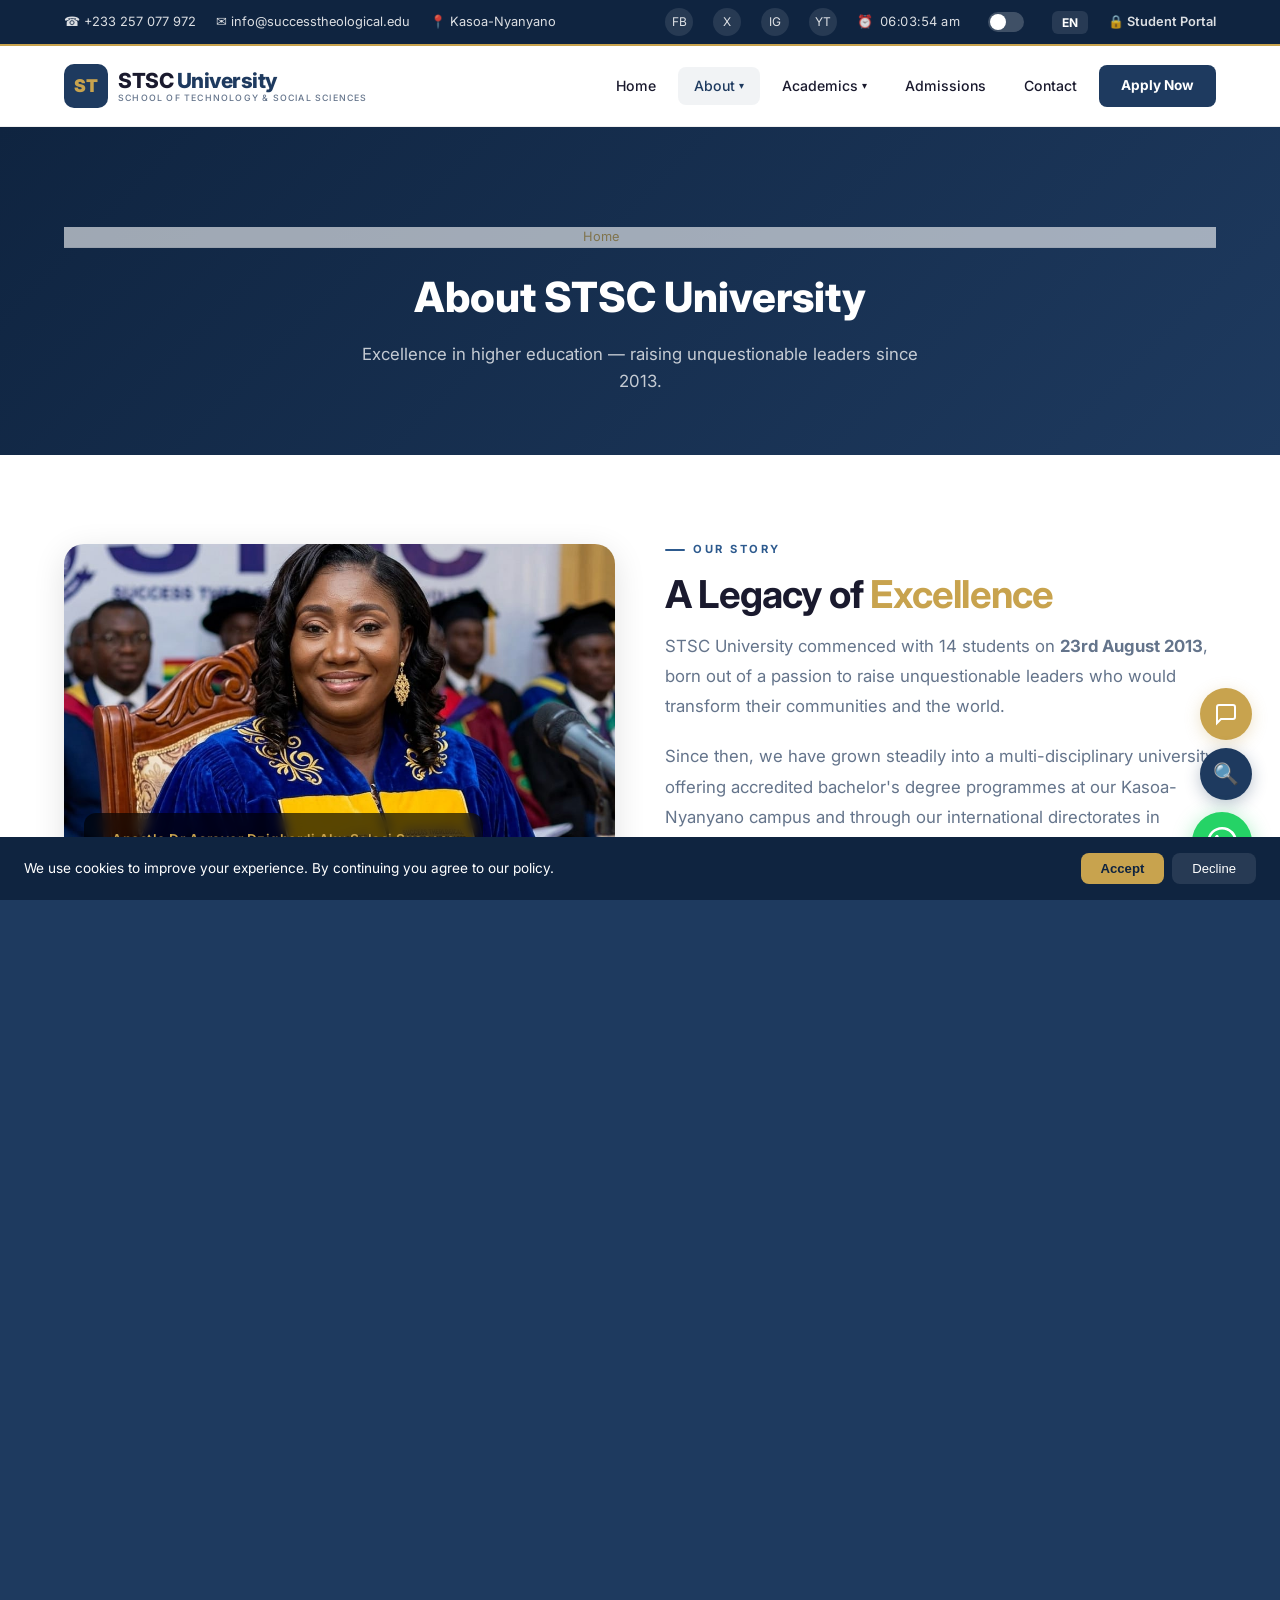
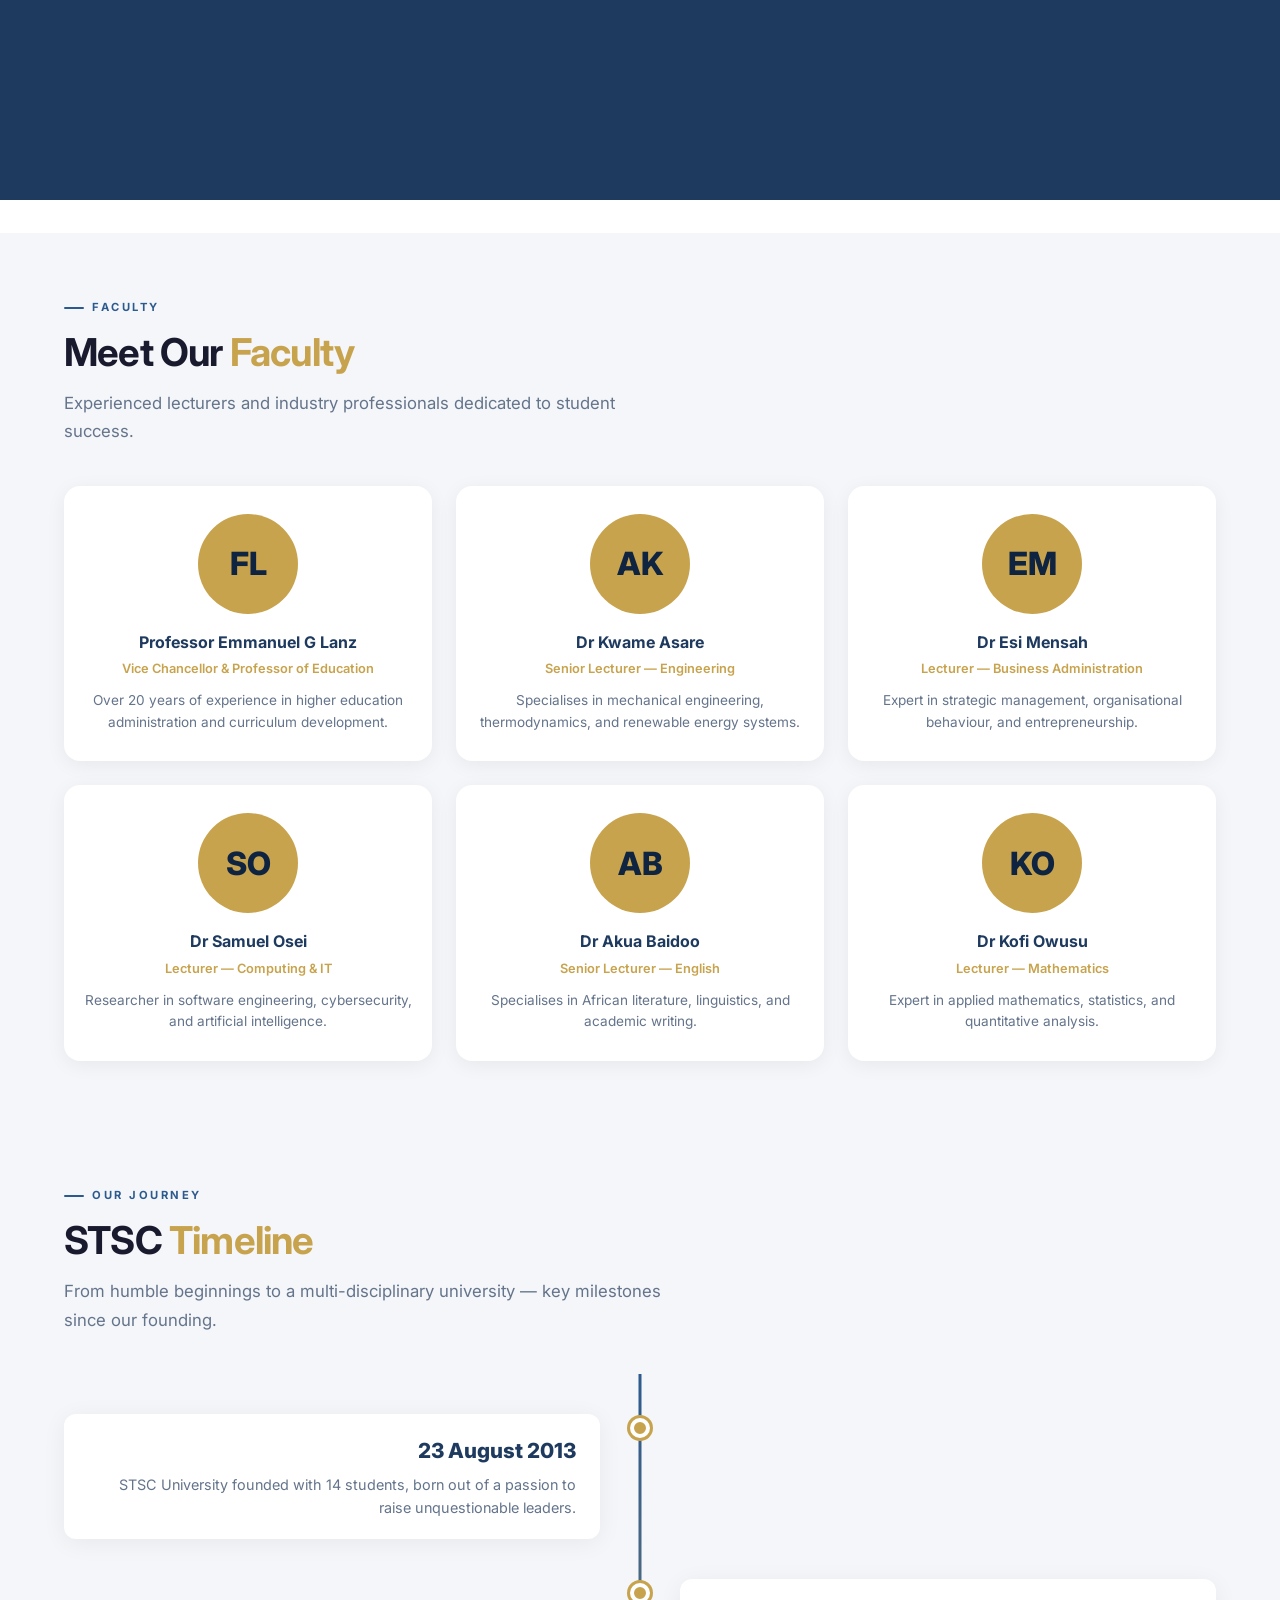
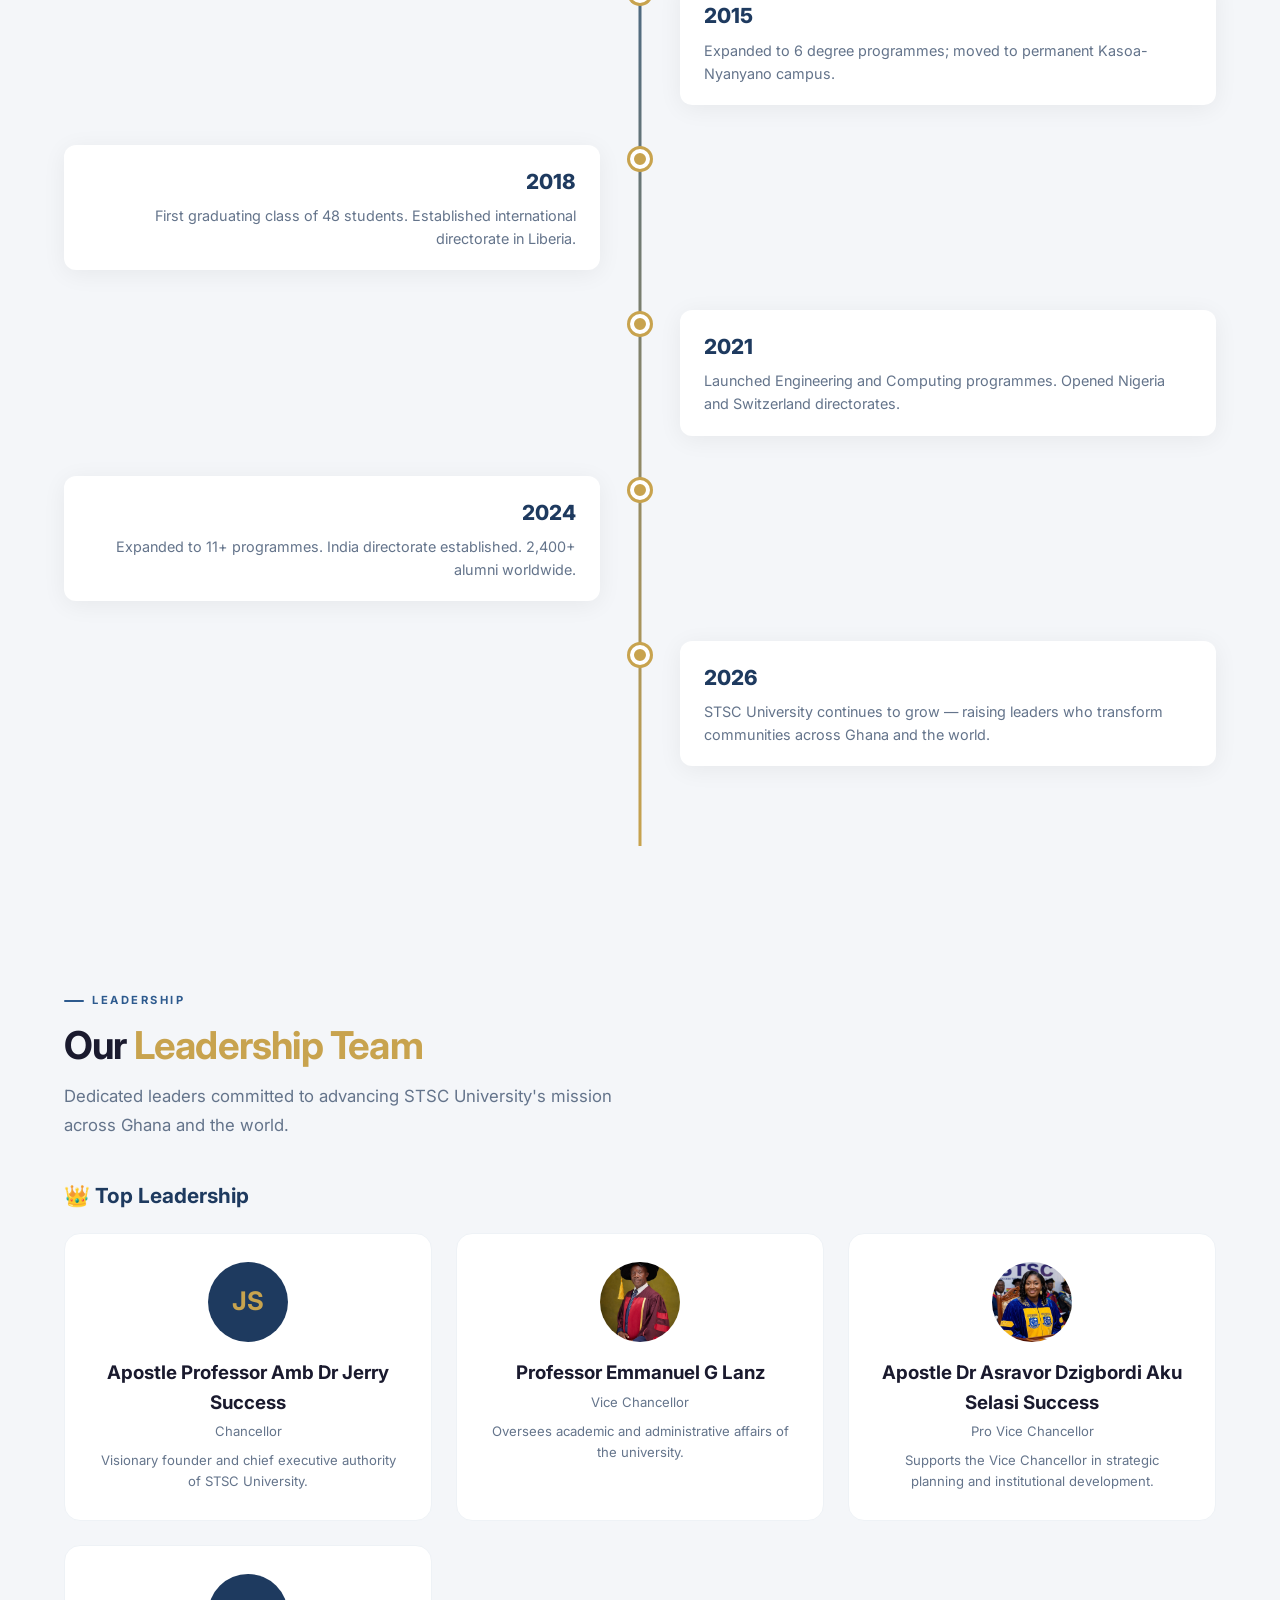
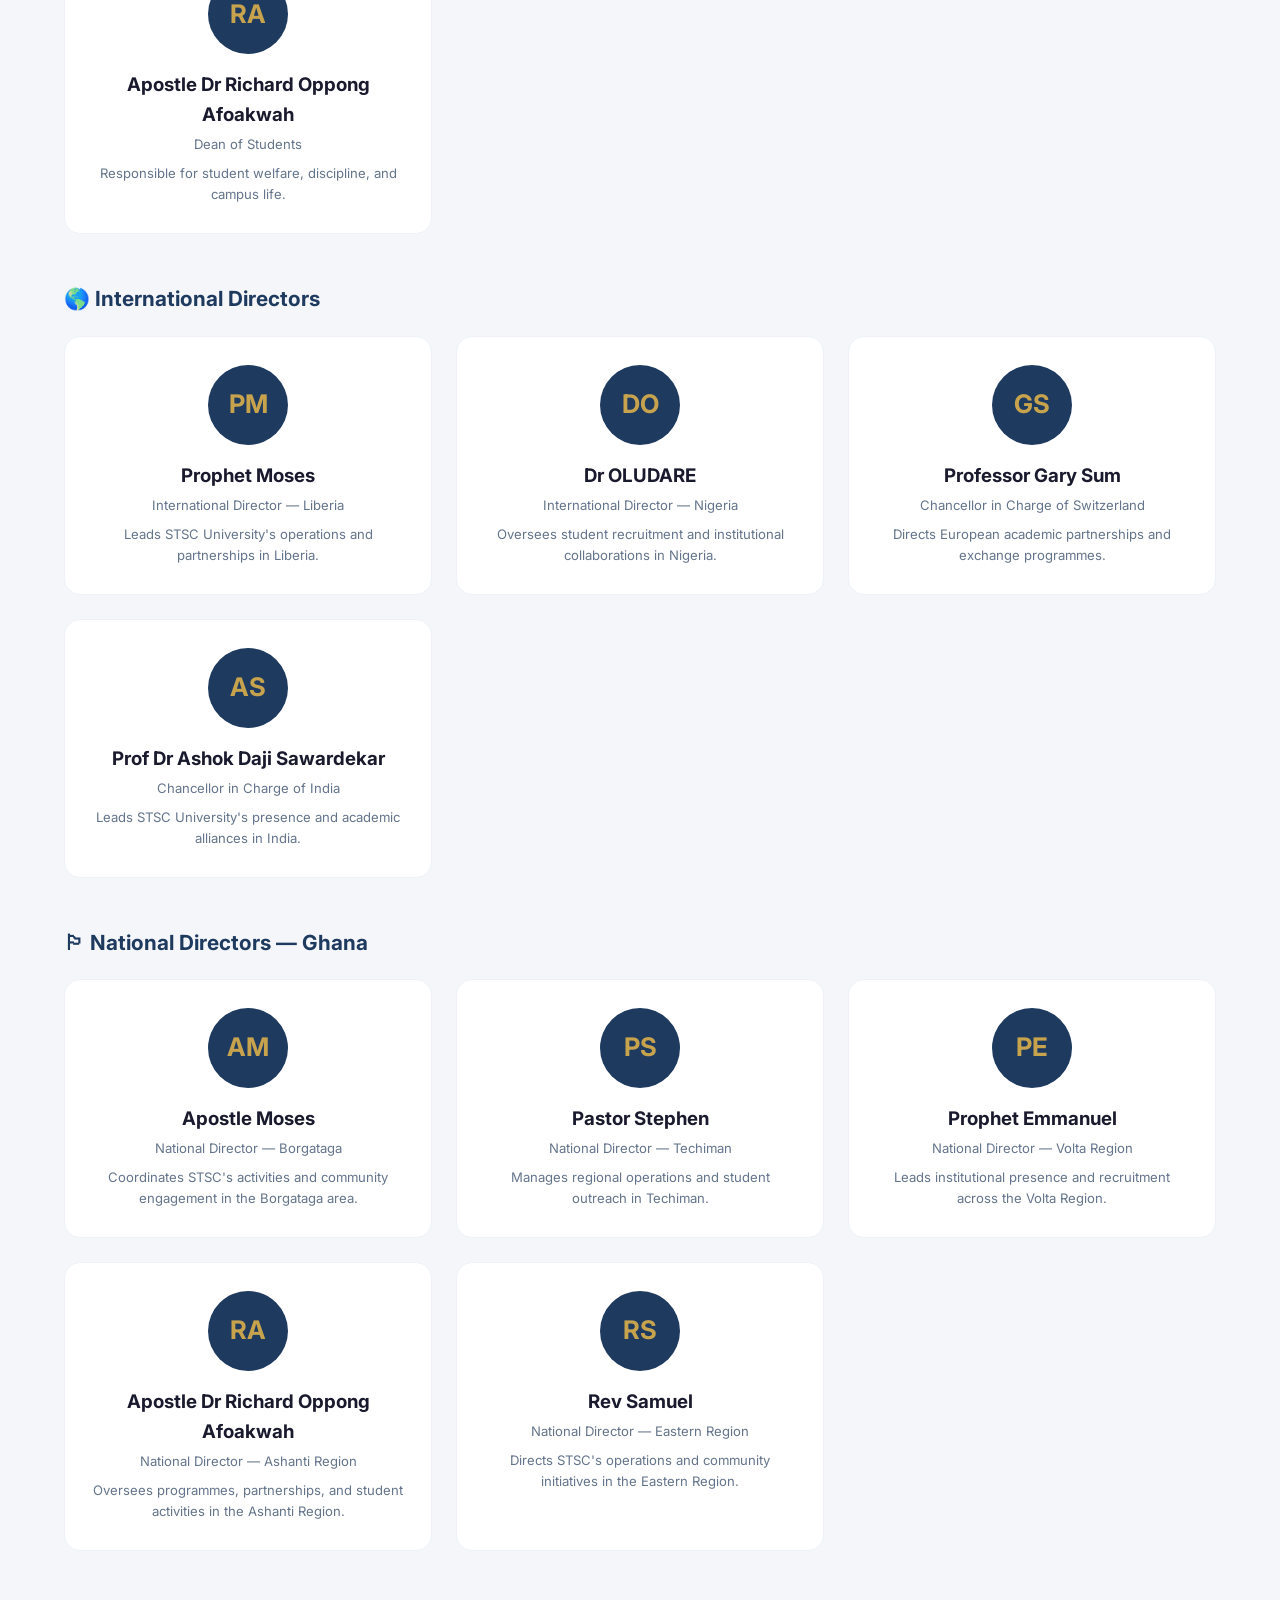
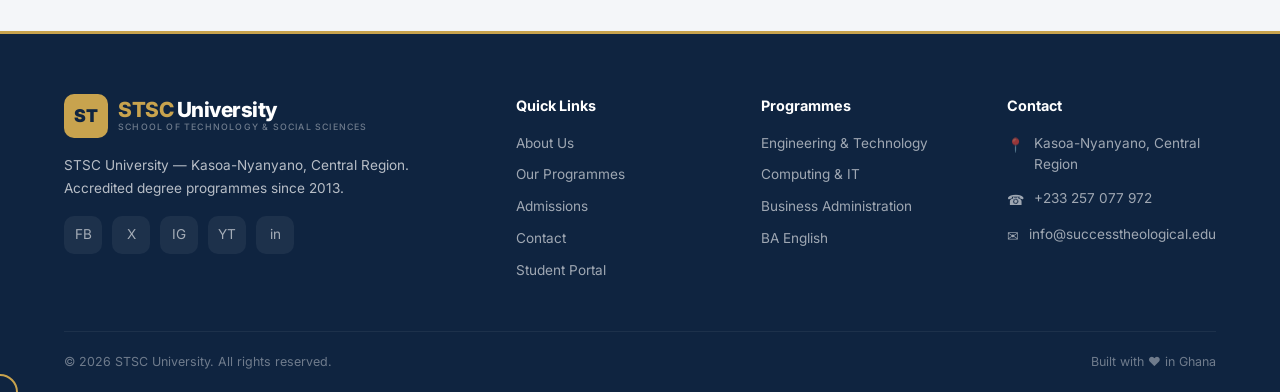
==== about.html @ c09276f1 "Initial commit - school website" ====
<!DOCTYPE html>
<html lang="en">
<head>
  <meta charset="UTF-8" />
  <meta name="viewport" content="width=device-width, initial-scale=1.0" />
  <title>About Us | STSC University</title>
  <meta name="description" content="Commenced with 14 students on 23rd August 2013, STSC University is born out of a passion to raise unquestionable leaders." />
  <link rel="manifest" href="manifest.json" />
  <link rel="preconnect" href="https://fonts.googleapis.com" />
  <link rel="preconnect" href="https://fonts.gstatic.com" crossorigin />
  <link href="https://fonts.googleapis.com/css2?family=Inter:opsz,wght@14..32,400;14..32,500;14..32,600;14..32,700;14..32,800&display=swap&display=swap" rel="stylesheet" />
  <link rel="stylesheet" href="assets/css/style.css" />
  <style>html{scroll-behavior:smooth}:focus-visible{outline:3px solid var(--accent);outline-offset:2px;border-radius:4px}.skip-link:focus{position:fixed;top:8px;left:8px;z-index:10000;background:var(--accent);color:var(--primary-dark);padding:12px 24px;border-radius:8px;font-weight:700;text-decoration:none}.sr-only{position:absolute;width:1px;height:1px;padding:0;margin:-1px;overflow:hidden;clip:rect(0,0,0,0);border:0}img{max-width:100%;height:auto}</style>
  <link rel="canonical" href="https://www.stscuniversity.edu.gh/about.html" />
  <meta name="keywords" content="STSC University about, STSC history, STSC founding, Kasoa university, about STSC, STSC leadership, Apostle Dr Asravor, STSC mission" />
  <meta name="author" content="STSC University" />
  <meta name="robots" content="index, follow" />
  <meta name="theme-color" content="#1e3a5f" />
  <meta property="og:type" content="website" />
  <meta property="og:title" content="About Us | STSC University" />
  <meta property="og:description" content="Commenced with 14 students on 23rd August 2013, STSC University is born out of a passion to raise unquestionable leaders. Learn our story, mission, and leadership." />
  <meta property="og:url" content="https://www.stscuniversity.edu.gh/about.html" />
  <meta property="og:image" content="https://www.stscuniversity.edu.gh/assets/images/og-image.jpg" />
  <meta property="og:site_name" content="STSC University" />
  <meta property="og:locale" content="en_GH" />
  <meta name="twitter:card" content="summary_large_image" />
  <meta name="twitter:title" content="About Us | STSC University" />
  <meta name="twitter:description" content="STSC University was founded 23 August 2013 with 14 students. Now offering 11 accredited degree programmes at Kasoa-Nyanyano, Ghana." />
  <meta name="twitter:image" content="https://www.stscuniversity.edu.gh/assets/images/og-image.jpg" />
  <meta property="og:image:width" content="1200" />
  <meta property="og:image:height" content="630" />
  <meta name="referrer" content="strict-origin-when-cross-origin" />
  <meta http-equiv="X-UA-Compatible" content="IE=edge" />
  <link rel="icon" href="https://www.stscuniversity.edu.gh/assets/images/favicon.ico" sizes="any" />
  <script type="application/ld+json">
  {
    "@context": "https://schema.org",
    "@type": "BreadcrumbList",
    "itemListElement": [
      { "@type": "ListItem", "position": 1, "name": "Home", "item": "https://www.stscuniversity.edu.gh/" },
      { "@type": "ListItem", "position": 2, "name": "About Us", "item": "https://www.stscuniversity.edu.gh/about.html" }
    ]
  }
  </script>
  <script type="application/ld+json">
  {
    "@context": "https://schema.org",
    "@type": "EducationalOrganization",
    "name": "STSC University",
    "description": "Founded 23 August 2013 with 14 students, STSC University is a multi-disciplinary university offering 11 accredited degree programmes.",
    "foundingDate": "2013-08-23",
    "foundingLocation": "Kasoa, Ghana",
    "url": "https://www.stscuniversity.edu.gh/",
    "telephone": "+233-257-077-972",
    "address": { "@type": "PostalAddress", "streetAddress": "Kasoa-Nyanyano", "addressLocality": "Kasoa", "addressRegion": "Central Region", "addressCountry": "GH" }
  }
  </script>
</head>
<body>

<a href="#main-content" class="skip-link">Skip to main content</a>

<div class="page-transition" id="pageTransition"></div>
<div id="scrollBar"></div>

<!-- TOP BAR -->
<div class="top-bar">
  <div class="container">
    <div class="top-bar-left">
      <a href="tel:+233257077972">&#9742; +233 257 077 972</a>
      <a href="mailto:info@successtheological.edu">&#9993; info@successtheological.edu</a>
      <a href="#">&#128205; Kasoa-Nyanyano</a>
    </div>
    <div class="top-bar-right">
      <a href="#" class="social-icon">FB</a>
      <a href="#" class="social-icon">X</a>
      <a href="#" class="social-icon">IG</a>
      <a href="#" class="social-icon">YT</a>
      <span class="live-clock">&#9200; <span id="liveClock"></span></span>
      <label class="dark-toggle" aria-label="Toggle dark mode">
        <input type="checkbox" id="darkModeToggle"><span class="dark-toggle-slider"></span>
      </label>
      <button id="langToggle" aria-label="Switch language" style="background:rgba(255,255,255,0.1);border:none;color:#fff;padding:4px 10px;border-radius:6px;font-size:0.75rem;font-weight:700;cursor:pointer;font-family:inherit;">EN</button>
      <a href="https://portal.stsc.edu.gh" style="font-weight:600;">&#128274; Student Portal</a>
    </div>
  </div>
</div>

<!-- NAV -->
<nav id="navbar" aria-label="Main navigation">
  <div class="container">
    <a href="index.html" class="logo">
      <div class="logo-img">ST</div>
      <div class="logo-text">STSC <span>University</span><small>School of Technology &amp; Social Sciences</small></div>
    </a>
    <ul class="nav-links" id="navLinks">
      <li><a href="index.html">Home</a></li>
      <li>
        <a href="about.html" class="active" aria-current="page">About <span class="dropdown-arrow">&#9662;</span></a>
        <div class="dropdown-menu">
          <a href="about.html">Our Story</a>
          <a href="about.html#mission">Mission &amp; Vision</a>
          <a href="about.html#leadership">Leadership</a>
        </div>
      </li>
      <li>
        <a href="index.html#programs">Academics <span class="dropdown-arrow">&#9662;</span></a>
        <div class="dropdown-menu">
          <a href="index.html#allprograms">All Programmes</a>
          <a href="index.html#program">Business Administration</a>
          <a href="index.html#english">BA English</a>
          <a href="index.html#allprograms">Engineering &amp; Technology</a>
          <a href="index.html#allprograms">Computing &amp; IT</a>
        </div>
      </li>
      <li><a href="admissions.html">Admissions</a></li>
      <li><a href="contact.html">Contact</a></li>
      <li><a href="admissions.html" class="nav-cta">Apply Now</a></li>
    </ul>
    <button class="hamburger" id="hamburger" aria-label="Menu" aria-controls="navLinks" aria-expanded="false">
      <span></span><span></span><span></span>
    </button>
  </div>
</nav>

<main id="main-content" tabindex="-1">
<!-- PAGE BANNER -->
<section class="page-banner">
  <div class="container">
    <nav class="breadcrumb" aria-label="Breadcrumb" itemscope itemtype="https://schema.org/BreadcrumbList">
      <span itemprop="itemListElement" itemscope itemtype="https://schema.org/ListItem"><a itemprop="item" href="index.html"><span itemprop="name">Home</span></a><meta itemprop="position" content="1" /></span> /
      <span itemprop="itemListElement" itemscope itemtype="https://schema.org/ListItem"><span itemprop="name">About Us</span><meta itemprop="position" content="2" /></span>
    </nav>
    <h1>About STSC University</h1>
    <p>Excellence in higher education &mdash; raising unquestionable leaders since 2013.</p>
  </div>
</section>

<!-- OUR STORY -->
<section class="about-page" style="background:var(--white);" data-parallax="0.05">
  <div class="container">
    <div class="about-grid">
      <div class="reveal reveal-delay-1">
        <div class="founder-wrap">
          <img src="assets/images/Apostle Dr Asravor Dzigbordi Aku Selasi Success.jpeg" alt="Apostle Dr Asravor Dzigbordi Aku Selasi Success &mdash; Pro Vice Chancellor" class="founder-img lightbox-trigger" loading="lazy" style="cursor:zoom-in;">
          <div style="position:absolute;bottom:20px;left:20px;background:rgba(0,0,0,0.65);padding:16px 28px;border-radius:12px;backdrop-filter:blur(6px);text-align:center;z-index:2;">
            <div style="font-size:0.85rem;color:var(--accent);font-weight:600;letter-spacing:0.5px;margin-bottom:4px;">Apostle Dr Asravor Dzigbordi Aku Selasi Success</div>
            <div style="font-size:2.8rem;font-weight:900;color:#fff;line-height:1;">STSC</div>
            <div style="font-size:1.05rem;color:rgba(255,255,255,0.8);margin-top:2px;">Est. 2013</div>
          </div>
        </div>
      </div>
      <div class="reveal reveal-delay-2">
        <span class="section-label">Our Story</span>
        <h2>A Legacy of <span class="accent">Excellence</span></h2>
        <p style="font-size:1.05rem;color:var(--text-light);line-height:1.8;margin-bottom:20px;">STSC University commenced with 14 students on <strong>23rd August 2013</strong>, born out of a passion to raise unquestionable leaders who would transform their communities and the world.</p>
        <p style="font-size:1.05rem;color:var(--text-light);line-height:1.8;margin-bottom:20px;">Since then, we have grown steadily into a multi-disciplinary university offering accredited bachelor's degree programmes at our Kasoa-Nyanyano campus and through our international directorates in Liberia, Nigeria, Switzerland, and India.</p>
        <p style="font-size:1.05rem;color:var(--text-light);line-height:1.8;">Our commitment to raising God-fearing, ethical, and professionally competent graduates remains the driving force behind everything we do.</p>
      </div>
    </div>
  </div>
</section>

<!-- MISSION & VISION -->
<section id="mission" style="background:var(--bg);">
  <div class="container">
    <div class="about-page">
      <span class="section-label">Mission &amp; Vision</span>
      <h2>Our <span class="accent">Purpose</span></h2>
      <p class="section-sub">Guided by a commitment to academic excellence and national development.</p>
      <div class="mission-vision">
        <div class="mv-card reveal">
          <h3><span style="font-size:1.4rem;">&#127891;</span> Our Mission</h3>
          <p>To provide accessible, high-quality tertiary education that equips students with the knowledge, practical skills, and ethical values needed to excel in their chosen fields and contribute meaningfully to Ghana's socio-economic development.</p>
        </div>
        <div class="mv-card reveal reveal-delay-1">
          <h3><span style="font-size:1.4rem;">&#128752;</span> Our Vision</h3>
          <p>To be a leading private university in West Africa, recognised for academic excellence, innovation, and producing graduates who are globally competitive and locally relevant.</p>
        </div>
      </div>
    </div>
  </div>
</section>

<!-- CORE VALUES -->
<section style="background:var(--white);padding:60px 0;">
  <div class="container">
    <div class="stats-grid" style="grid-template-columns:repeat(4,1fr);gap:24px;">
      <div class="reveal" style="text-align:center;">
        <div class="svg-icon svg-icon-pulse" style="width:64px;height:64px;margin-bottom:12px;">
          <svg viewBox="0 0 48 48" fill="none"><circle cx="24" cy="24" r="22" stroke="#c8a34e" stroke-width="2"/><path d="M18 28l6-8 6 8" stroke="#c8a34e" stroke-width="2" stroke-linecap="round"/><path d="M24 18v8" stroke="#c8a34e" stroke-width="2" stroke-linecap="round"/></svg>
        </div>
        <h3 style="font-weight:700;font-size:1rem;">Excellence</h3>
        <p style="font-size:0.85rem;color:var(--text-light);">Rigorous academic standards</p>
      </div>
      <div class="reveal reveal-delay-1" style="text-align:center;">
        <div class="svg-icon svg-icon-pulse" style="width:64px;height:64px;margin-bottom:12px;">
          <svg viewBox="0 0 48 48" fill="none"><circle cx="24" cy="24" r="22" stroke="#c8a34e" stroke-width="2"/><path d="M18 28l6-8 6 8" stroke="#c8a34e" stroke-width="2" stroke-linecap="round"/><path d="M24 18v8" stroke="#c8a34e" stroke-width="2" stroke-linecap="round"/></svg>
        </div>
        <h3 style="font-weight:700;font-size:1rem;">Integrity</h3>
        <p style="font-size:0.85rem;color:var(--text-light);">Honesty and ethical conduct</p>
      </div>
      <div class="reveal reveal-delay-2" style="text-align:center;">
        <div class="svg-icon svg-icon-pulse" style="width:64px;height:64px;margin-bottom:12px;">
          <svg viewBox="0 0 48 48" fill="none"><circle cx="24" cy="24" r="22" stroke="#c8a34e" stroke-width="2"/><path d="M18 24l4 4 8-8" stroke="#c8a34e" stroke-width="2" stroke-linecap="round"/></svg>
        </div>
        <h3 style="font-weight:700;font-size:1rem;">Innovation</h3>
        <p style="font-size:0.85rem;color:var(--text-light);">Creative problem-solving</p>
      </div>
      <div class="reveal reveal-delay-3" style="text-align:center;">
        <div class="svg-icon svg-icon-pulse" style="width:64px;height:64px;margin-bottom:12px;">
          <svg viewBox="0 0 48 48" fill="none"><circle cx="24" cy="24" r="22" stroke="#c8a34e" stroke-width="2"/><circle cx="24" cy="24" r="4" fill="#c8a34e"/></svg>
        </div>
        <h3 style="font-weight:700;font-size:1rem;">Community</h3>
        <p style="font-size:0.85rem;color:var(--text-light);">Service and collaboration</p>
      </div>
    </div>
  </div>
</section>

<!-- FACULTY PROFILES -->
<section style="background:var(--bg);padding:60px 0;">
  <div class="container">
    <span class="section-label">Faculty</span>
    <h2>Meet Our <span class="accent">Faculty</span></h2>
    <p class="section-sub">Experienced lecturers and industry professionals dedicated to student success.</p>
    <div class="faculty-grid">
      <div class="faculty-card reveal">
        <div class="faculty-img"><div class="fplaceholder">FL</div></div>
        <h3>Professor Emmanuel G Lanz</h3>
        <div class="faculty-title">Vice Chancellor &amp; Professor of Education</div>
        <p>Over 20 years of experience in higher education administration and curriculum development.</p>
      </div>
      <div class="faculty-card reveal reveal-delay-1">
        <div class="faculty-img"><div class="fplaceholder">AK</div></div>
        <h3>Dr Kwame Asare</h3>
        <div class="faculty-title">Senior Lecturer &mdash; Engineering</div>
        <p>Specialises in mechanical engineering, thermodynamics, and renewable energy systems.</p>
      </div>
      <div class="faculty-card reveal reveal-delay-2">
        <div class="faculty-img"><div class="fplaceholder">EM</div></div>
        <h3>Dr Esi Mensah</h3>
        <div class="faculty-title">Lecturer &mdash; Business Administration</div>
        <p>Expert in strategic management, organisational behaviour, and entrepreneurship.</p>
      </div>
      <div class="faculty-card reveal reveal-delay-3">
        <div class="faculty-img"><div class="fplaceholder">SO</div></div>
        <h3>Dr Samuel Osei</h3>
        <div class="faculty-title">Lecturer &mdash; Computing &amp; IT</div>
        <p>Researcher in software engineering, cybersecurity, and artificial intelligence.</p>
      </div>
      <div class="faculty-card reveal reveal-delay-4">
        <div class="faculty-img"><div class="fplaceholder">AB</div></div>
        <h3>Dr Akua Baidoo</h3>
        <div class="faculty-title">Senior Lecturer &mdash; English</div>
        <p>Specialises in African literature, linguistics, and academic writing.</p>
      </div>
      <div class="faculty-card reveal reveal-delay-5">
        <div class="faculty-img"><div class="fplaceholder">KO</div></div>
        <h3>Dr Kofi Owusu</h3>
        <div class="faculty-title">Lecturer &mdash; Mathematics</div>
        <p>Expert in applied mathematics, statistics, and quantitative analysis.</p>
      </div>
    </div>
  </div>
</section>

<!-- TIMELINE -->
<section style="background:var(--bg);padding:60px 0;" data-parallax="0.06">
  <div class="container">
    <span class="section-label">Our Journey</span>
    <h2>STSC <span class="accent">Timeline</span></h2>
    <p class="section-sub">From humble beginnings to a multi-disciplinary university — key milestones since our founding.</p>
    <div class="timeline">
      <div class="timeline-item reveal-left">
        <div class="timeline-dot"></div>
        <div class="timeline-content">
          <div class="timeline-year">23 August 2013</div>
          <div class="timeline-text">STSC University founded with 14 students, born out of a passion to raise unquestionable leaders.</div>
        </div>
      </div>
      <div class="timeline-item reveal-right">
        <div class="timeline-dot"></div>
        <div class="timeline-content">
          <div class="timeline-year">2015</div>
          <div class="timeline-text">Expanded to 6 degree programmes; moved to permanent Kasoa-Nyanyano campus.</div>
        </div>
      </div>
      <div class="timeline-item reveal-left">
        <div class="timeline-dot"></div>
        <div class="timeline-content">
          <div class="timeline-year">2018</div>
          <div class="timeline-text">First graduating class of 48 students. Established international directorate in Liberia.</div>
        </div>
      </div>
      <div class="timeline-item reveal-right">
        <div class="timeline-dot"></div>
        <div class="timeline-content">
          <div class="timeline-year">2021</div>
          <div class="timeline-text">Launched Engineering and Computing programmes. Opened Nigeria and Switzerland directorates.</div>
        </div>
      </div>
      <div class="timeline-item reveal-left">
        <div class="timeline-dot"></div>
        <div class="timeline-content">
          <div class="timeline-year">2024</div>
          <div class="timeline-text">Expanded to 11+ programmes. India directorate established. 2,400+ alumni worldwide.</div>
        </div>
      </div>
      <div class="timeline-item reveal-right">
        <div class="timeline-dot"></div>
        <div class="timeline-content">
          <div class="timeline-year">2026</div>
          <div class="timeline-text">STSC University continues to grow — raising leaders who transform communities across Ghana and the world.</div>
        </div>
      </div>
    </div>
  </div>
</section>

<!-- LEADERSHIP -->
<section id="leadership" style="background:var(--bg);">
  <div class="container">
    <span class="section-label">Leadership</span>
    <h2>Our <span class="accent">Leadership Team</span></h2>
    <p class="section-sub">Dedicated leaders committed to advancing STSC University's mission across Ghana and the world.</p>

    <!-- Top Leadership -->
    <h3 class="reveal" style="font-size:1.3rem;font-weight:700;margin-bottom:20px;color:var(--primary);">&#128081; Top Leadership</h3>
    <div class="leadership-grid" style="margin-bottom:48px;">
      <div class="leader-card reveal">
        <div class="leader-avatar">JS</div>
        <h3>Apostle Professor Amb Dr Jerry Success</h3>
        <div class="title">Chancellor</div>
        <p style="font-size:0.82rem;color:var(--text-light);margin-top:8px;line-height:1.6;">Visionary founder and chief executive authority of STSC University.</p>
      </div>
      <div class="leader-card reveal reveal-delay-1">
        <img src="assets/images/Professor Emmanuel G Lanz.jpeg" alt="Professor Emmanuel G Lanz" class="leader-img lightbox-trigger" loading="lazy">
        <h3>Professor Emmanuel G Lanz</h3>
        <div class="title">Vice Chancellor</div>
        <p style="font-size:0.82rem;color:var(--text-light);margin-top:8px;line-height:1.6;">Oversees academic and administrative affairs of the university.</p>
      </div>
      <div class="leader-card reveal reveal-delay-2">
        <img src="assets/images/Apostle Dr Asravor Dzigbordi Aku Selasi Success.jpeg" alt="Apostle Dr Asravor Dzigbordi Aku Selasi Success" class="leader-img lightbox-trigger" loading="lazy">
        <h3>Apostle Dr Asravor Dzigbordi Aku Selasi Success</h3>
        <div class="title">Pro Vice Chancellor</div>
        <p style="font-size:0.82rem;color:var(--text-light);margin-top:8px;line-height:1.6;">Supports the Vice Chancellor in strategic planning and institutional development.</p>
      </div>
      <div class="leader-card reveal reveal-delay-3">
        <div class="leader-avatar">RA</div>
        <h3>Apostle Dr Richard Oppong Afoakwah</h3>
        <div class="title">Dean of Students</div>
        <p style="font-size:0.82rem;color:var(--text-light);margin-top:8px;line-height:1.6;">Responsible for student welfare, discipline, and campus life.</p>
      </div>
    </div>

    <!-- International Directors -->
    <h3 class="reveal" style="font-size:1.3rem;font-weight:700;margin-bottom:20px;color:var(--primary);">&#127758; International Directors</h3>
    <div class="leadership-grid" style="margin-bottom:48px;">
      <div class="leader-card reveal">
        <div class="leader-avatar">PM</div>
        <h3>Prophet Moses</h3>
        <div class="title">International Director &mdash; Liberia</div>
        <p style="font-size:0.82rem;color:var(--text-light);margin-top:8px;line-height:1.6;">Leads STSC University's operations and partnerships in Liberia.</p>
      </div>
      <div class="leader-card reveal reveal-delay-1">
        <div class="leader-avatar">DO</div>
        <h3>Dr OLUDARE</h3>
        <div class="title">International Director &mdash; Nigeria</div>
        <p style="font-size:0.82rem;color:var(--text-light);margin-top:8px;line-height:1.6;">Oversees student recruitment and institutional collaborations in Nigeria.</p>
      </div>
      <div class="leader-card reveal reveal-delay-2">
        <div class="leader-avatar">GS</div>
        <h3>Professor Gary Sum</h3>
        <div class="title">Chancellor in Charge of Switzerland</div>
        <p style="font-size:0.82rem;color:var(--text-light);margin-top:8px;line-height:1.6;">Directs European academic partnerships and exchange programmes.</p>
      </div>
      <div class="leader-card reveal reveal-delay-3">
        <div class="leader-avatar">AS</div>
        <h3>Prof Dr Ashok Daji Sawardekar</h3>
        <div class="title">Chancellor in Charge of India</div>
        <p style="font-size:0.82rem;color:var(--text-light);margin-top:8px;line-height:1.6;">Leads STSC University's presence and academic alliances in India.</p>
      </div>
    </div>

    <!-- National Directors -->
    <h3 class="reveal" style="font-size:1.3rem;font-weight:700;margin-bottom:20px;color:var(--primary);">&#127987; National Directors &mdash; Ghana</h3>
    <div class="leadership-grid">
      <div class="leader-card reveal">
        <div class="leader-avatar">AM</div>
        <h3>Apostle Moses</h3>
        <div class="title">National Director &mdash; Borgataga</div>
        <p style="font-size:0.82rem;color:var(--text-light);margin-top:8px;line-height:1.6;">Coordinates STSC's activities and community engagement in the Borgataga area.</p>
      </div>
      <div class="leader-card reveal reveal-delay-1">
        <div class="leader-avatar">PS</div>
        <h3>Pastor Stephen</h3>
        <div class="title">National Director &mdash; Techiman</div>
        <p style="font-size:0.82rem;color:var(--text-light);margin-top:8px;line-height:1.6;">Manages regional operations and student outreach in Techiman.</p>
      </div>
      <div class="leader-card reveal reveal-delay-2">
        <div class="leader-avatar">PE</div>
        <h3>Prophet Emmanuel</h3>
        <div class="title">National Director &mdash; Volta Region</div>
        <p style="font-size:0.82rem;color:var(--text-light);margin-top:8px;line-height:1.6;">Leads institutional presence and recruitment across the Volta Region.</p>
      </div>
      <div class="leader-card reveal reveal-delay-3">
        <div class="leader-avatar">RA</div>
        <h3>Apostle Dr Richard Oppong Afoakwah</h3>
        <div class="title">National Director &mdash; Ashanti Region</div>
        <p style="font-size:0.82rem;color:var(--text-light);margin-top:8px;line-height:1.6;">Oversees programmes, partnerships, and student activities in the Ashanti Region.</p>
      </div>
      <div class="leader-card reveal reveal-delay-4">
        <div class="leader-avatar">RS</div>
        <h3>Rev Samuel</h3>
        <div class="title">National Director &mdash; Eastern Region</div>
        <p style="font-size:0.82rem;color:var(--text-light);margin-top:8px;line-height:1.6;">Directs STSC's operations and community initiatives in the Eastern Region.</p>
      </div>
    </div>
  </div>
</section>
</main>

<!-- FOOTER -->
<footer>
  <div class="container">
    <div class="footer-grid">
      <div class="footer-about">
        <a href="index.html" class="logo" style="margin-bottom:12px;">
          <div class="logo-img" style="background:var(--accent);color:var(--primary-dark);">ST</div>
          <div class="logo-text" style="color:var(--white);"><span style="color:var(--accent);">STSC</span> University<small style="color:rgba(255,255,255,0.4);">School of Technology &amp; Social Sciences</small></div>
        </a>
        <p>STSC University &mdash; Kasoa-Nyanyano, Central Region. Accredited degree programmes since 2013.</p>
        <div class="footer-social">
          <a href="#" aria-label="Facebook">FB</a>
          <a href="#" aria-label="Twitter/X">X</a>
          <a href="#" aria-label="Instagram">IG</a>
          <a href="#" aria-label="YouTube">YT</a>
          <a href="#" aria-label="LinkedIn">in</a>
        </div>
      </div>
      <div>
        <h4>Quick Links</h4>
        <ul>
          <li><a href="about.html">About Us</a></li>
          <li><a href="index.html#programs">Our Programmes</a></li>
          <li><a href="admissions.html">Admissions</a></li>
          <li><a href="contact.html">Contact</a></li>
          <li><a href="#">Student Portal</a></li>
        </ul>
      </div>
      <div>
        <h4>Programmes</h4>
        <ul>
          <li><a href="index.html#allprograms">Engineering &amp; Technology</a></li>
          <li><a href="index.html#allprograms">Computing &amp; IT</a></li>
          <li><a href="index.html#program">Business Administration</a></li>
          <li><a href="index.html#english">BA English</a></li>
        </ul>
      </div>
      <div>
        <h4>Contact</h4>
        <ul class="footer-contact">
          <li><span>&#128205;</span> Kasoa-Nyanyano, Central Region</li>
          <li><span>&#9742;</span> +233 257 077 972</li>
          <li><span>&#9993;</span> info@successtheological.edu</li>
        </ul>
      </div>
    </div>
    <div class="footer-bottom">
      <span>&copy; <span id="currentYear">2026</span> STSC University. All rights reserved.</span>
      <span>Built with &#9829; in Ghana</span>
    </div>
  </div>
</footer>

<button id="backToTop" aria-label="Back to top">&uarr;</button>
<a href="https://wa.me/233257077972?text=Hello%20STSC%20University%2C%20I%20would%20like%20to%20inquire%20about%20your%20programmes." class="whatsapp-float whatsapp-pulse" target="_blank" rel="noopener" aria-label="Chat on WhatsApp">
  <svg viewBox="0 0 24 24"><path d="M17.472 14.382c-.297-.149-1.758-.867-2.03-.967-.273-.099-.471-.148-.67.15-.197.297-.767.966-.94 1.164-.173.199-.347.223-.644.075-.297-.15-1.255-.463-2.39-1.475-.883-.788-1.48-1.761-1.653-2.059-.173-.297-.018-.458.13-.606.134-.133.298-.347.446-.52.149-.174.198-.298.298-.497.099-.198.05-.371-.025-.52-.075-.149-.669-1.612-.916-2.207-.242-.579-.487-.5-.669-.51-.173-.008-.371-.01-.57-.01-.198 0-.52.074-.792.372-.272.297-1.04 1.016-1.04 2.479 0 1.462 1.065 2.875 1.213 3.074.149.198 2.096 3.2 5.077 4.487.709.306 1.262.489 1.694.625.712.227 1.36.195 1.871.118.571-.085 1.758-.719 2.006-1.413.248-.694.248-1.289.173-1.413-.074-.124-.272-.198-.57-.347m-5.421 7.403h-.004a9.87 9.87 0 01-5.031-1.378l-.361-.214-3.741.982.998-3.648-.235-.374a9.86 9.86 0 01-1.51-5.26c.001-5.45 4.436-9.884 9.888-9.884 2.64 0 5.122 1.03 6.988 2.898a9.825 9.825 0 012.893 6.994c-.003 5.45-4.437 9.884-9.885 9.884m8.413-18.297A11.815 11.815 0 0012.05 0C5.495 0 .16 5.335.157 11.892c0 2.096.547 4.142 1.588 5.945L.57 24l6.305-1.654a11.882 11.882 0 005.176 1.174h.004c6.554 0 11.89-5.335 11.893-11.893a11.821 11.821 0 00-3.48-8.413z"/></svg>
</a>

<div class="lightbox" id="lightbox">
  <button class="lightbox-close" id="lightboxClose" aria-label="Close">&times;</button>
  <img src="data:image/svg+xml,%3Csvg xmlns='http://www.w3.org/2000/svg'/%3E" alt="" class="lightbox-img" id="lightboxImg">
</div>

<div class="sticky-mobile-btn">
  <a href="admissions.html" class="btn-primary shimmer">Apply Now for 2026/2027 &rarr;</a>
</div>

<!-- FLOATING SEARCH -->
<button class="search-float-btn" id="searchFloatBtn" aria-label="Search programmes">&#128269;</button>
<div class="search-overlay" id="searchOverlay">
  <div class="search-box">
    <input type="text" class="search-input" id="searchInput" placeholder="Search programmes, courses, keywords..." autocomplete="off">
    <div class="search-results" id="searchResults"></div>
  </div>
</div>

<div class="custom-cursor"><div class="cursor-ring" id="cursorRing"></div></div>

<script src="assets/js/main.js"></script>
</body>
</html>
---- assets/css/style.css ----
*, *::before, *::after { box-sizing: border-box; margin: 0; padding: 0; }
:root {
  --primary: #1e3a5f;
  --primary-dark: #0f2440;
  --primary-light: #2d5a8e;
  --accent: #c8a34e;
  --accent-light: #e8c96a;
  --bg: #f4f6f9;
  --bg-alt: #eef1f5;
  --text: #1a1a2e;
  --text-light: #64748b;
  --white: #ffffff;
  --radius: 12px;
  --radius-lg: 20px;
  --shadow: 0 4px 24px rgba(0,0,0,0.06);
  --shadow-lg: 0 12px 48px rgba(0,0,0,0.1);
  --ease: cubic-bezier(0.16, 1, 0.3, 1);
}
html { scroll-behavior: smooth; }
body {
  font-family: 'Inter', -apple-system, BlinkMacSystemFont, sans-serif;
  color: var(--text);
  background: var(--bg);
  line-height: 1.6;
  overflow-x: hidden;
}
a { color: inherit; text-decoration: none; }
img { max-width: 100%; display: block; }
:focus-visible { outline: 2px solid var(--accent); outline-offset: 2px; }
/* Skip link */
.skip-link {
  position: fixed; top: -120%; left: 16px; z-index: 9999;
  padding: 14px 24px; background: var(--primary-dark); color: var(--white);
  font-weight: 700; font-size: 0.9rem; border-radius: 0 0 10px 10px;
  transition: top 0.25s var(--ease); text-decoration: none;
}
.skip-link:focus { top: 0; outline: 2px solid var(--accent); outline-offset: 2px; }
.container { max-width: 1200px; margin: 0 auto; padding: 0 24px; }

/* Scroll Progress Bar */
#scrollBar { position: fixed; top: 0; left: 0; height: 3px; background: linear-gradient(90deg, var(--primary-light), var(--accent)); z-index: 300; width: 0%; transition: width 0.1s linear; }

/* ===== TOP BAR ===== */
.top-bar {
  background: var(--primary-dark); color: rgba(255,255,255,0.85); font-size: 0.8rem;
  padding: 8px 0; border-bottom: 2px solid var(--accent);
  display: none;
}
.top-bar .container { display: flex; justify-content: space-between; align-items: center; }
.top-bar-left, .top-bar-right { display: flex; align-items: center; gap: 20px; }
.top-bar a { color: rgba(255,255,255,0.85); transition: color 0.2s; display: flex; align-items: center; gap: 6px; }
.top-bar a:hover { color: var(--accent-light); }
.top-bar .social-icon { width: 28px; height: 28px; border-radius: 50%; background: rgba(255,255,255,0.1); display: inline-flex; align-items: center; justify-content: center; font-size: 0.75rem; transition: background 0.2s; }
.top-bar .social-icon:hover { background: var(--accent); color: var(--primary-dark); }

/* ===== NAVIGATION ===== */
nav {
  position: sticky; top: 0; z-index: 200;
  background: var(--white);
  border-bottom: 1px solid rgba(0,0,0,0.06);
  transition: box-shadow 0.3s;
}
nav.scrolled { box-shadow: var(--shadow); }
nav .container { display: flex; align-items: center; justify-content: space-between; height: 80px; transition: height 0.3s; }
nav.scrolled .container { height: 64px; }
.logo { display: flex; align-items: center; gap: 10px; flex-shrink: 0; }
.logo-img { width: 44px; height: 44px; background: var(--primary); border-radius: 10px; display: flex; align-items: center; justify-content: center; color: var(--accent); font-weight: 900; font-size: 1.1rem; }
.logo-text { font-weight: 800; font-size: 1.3rem; letter-spacing: -0.5px; line-height: 1.1; }
.logo-text span { color: var(--primary); }
.logo-text small { display: block; font-size: 0.55rem; font-weight: 500; color: var(--text-light); letter-spacing: 1.2px; text-transform: uppercase; }

.nav-links { display: flex; align-items: center; gap: 6px; }
.nav-links > li { list-style: none; position: relative; }
.nav-links > li > a {
  display: flex; align-items: center; gap: 4px;
  padding: 8px 16px; font-size: 0.88rem; font-weight: 500; color: var(--text);
  border-radius: 8px; transition: background 0.2s, color 0.2s;
}
.nav-links > li > a:hover, .nav-links > li > a.active { background: rgba(30,58,95,0.06); color: var(--primary); }
.nav-links .nav-cta {
  background: var(--primary); color: var(--white) !important; padding: 10px 22px;
  border-radius: 8px; font-weight: 700; font-size: 0.85rem;
  transition: transform 0.2s, box-shadow 0.2s;
}
.nav-links .nav-cta:hover { background: var(--primary-dark); transform: translateY(-1px); box-shadow: 0 4px 16px rgba(30,58,95,0.3); }

/* Dropdown */
.nav-links .dropdown-menu {
  position: absolute; top: 100%; left: 0; min-width: 240px;
  background: var(--white); border-radius: 12px; box-shadow: var(--shadow-lg);
  padding: 8px; opacity: 0; visibility: hidden; transform: translateY(8px);
  transition: opacity 0.25s var(--ease), transform 0.25s var(--ease), visibility 0.25s;
  z-index: 300; border: 1px solid rgba(0,0,0,0.05);
}
.nav-links > li:hover .dropdown-menu { opacity: 1; visibility: visible; transform: translateY(4px); }
.nav-links .dropdown-menu a {
  display: block; padding: 10px 14px; font-size: 0.85rem; font-weight: 500;
  color: var(--text); border-radius: 8px; transition: background 0.2s, color 0.2s;
  border-bottom: 1px solid #f1f5f9;
}
.nav-links .dropdown-menu a:last-child { border: none; }
.nav-links .dropdown-menu a:hover { background: rgba(30,58,95,0.05); color: var(--primary); }
.dropdown-arrow { font-size: 0.6rem; transition: transform 0.2s; }
.nav-links > li:hover .dropdown-arrow { transform: rotate(180deg); }

.hamburger { display: none; flex-direction: column; gap: 5px; cursor: pointer; background: none; border: none; padding: 4px; }
.hamburger span { display: block; width: 26px; height: 2.5px; background: var(--text); border-radius: 3px; transition: 0.3s var(--ease); }
.hamburger.active span:nth-child(1) { transform: translateY(7.5px) rotate(45deg); }
.hamburger.active span:nth-child(2) { opacity: 0; transform: scaleX(0); }
.hamburger.active span:nth-child(3) { transform: translateY(-7.5px) rotate(-45deg); }

/* ===== HERO ===== */
.hero {
  padding: 120px 0 90px;
  color: var(--white);
  position: relative; overflow: hidden; min-height: 85vh; display: flex; align-items: center;
}
.hero-slider { position: absolute; inset: 0; z-index: 0; }
.hero-slide {
  position: absolute; inset: 0; background-size: cover; background-position: center;
  opacity: 0; transition: opacity 1.2s var(--ease); will-change: opacity;
}
.hero-slide.active { opacity: 1; }
.hero-slide-overlay {
  position: absolute; inset: 0;
  background: linear-gradient(135deg, rgba(10,25,47,0.85) 0%, rgba(10,25,47,0.65) 40%, rgba(10,25,47,0.45) 100%);
}
.hero::before {
  content: ''; position: absolute; inset: 0;
  background:
    radial-gradient(ellipse 700px 450px at 20% 60%, rgba(200,163,78,0.12) 0%, transparent 60%),
    radial-gradient(ellipse 500px 300px at 80% 30%, rgba(255,255,255,0.04) 0%, transparent 50%);
  pointer-events: none; z-index: 0;
}
.hero-grid-bg { position: absolute; inset: 0; overflow: hidden; pointer-events: none; z-index: 0; }
.hero-grid-bg::after {
  content: ''; position: absolute; inset: 0;
  background-image: linear-gradient(rgba(255,255,255,0.03) 1px, transparent 1px), linear-gradient(90deg, rgba(255,255,255,0.03) 1px, transparent 1px);
  background-size: 60px 60px;
}
.hero .container { position: relative; z-index: 1; display: grid; grid-template-columns: 1fr 1fr; gap: 60px; align-items: center; }
.hero-content h1 { font-size: 3.2rem; font-weight: 800; line-height: 1.1; letter-spacing: -1.5px; margin-bottom: 16px; }
.hero-content h1 span { color: var(--accent); }
.hero-content p { font-size: 1.1rem; color: rgba(255,255,255,0.75); margin-bottom: 28px; max-width: 520px; line-height: 1.7; }
.hero-badges { display: flex; gap: 10px; flex-wrap: wrap; margin-bottom: 28px; }
.hero-badges span {
  background: rgba(255,255,255,0.06); border: 1px solid rgba(255,255,255,0.12);
  padding: 6px 16px; border-radius: 20px; font-size: 0.75rem; font-weight: 500;
  backdrop-filter: blur(4px);
}
.hero-actions { display: flex; gap: 14px; flex-wrap: wrap; }
.hero-dots {
  position: absolute; bottom: 100px; left: 50%; transform: translateX(-50%);
  display: flex; gap: 10px; z-index: 2;
}
.hero-dot {
  width: 12px; height: 12px; border-radius: 50%; border: 2px solid rgba(255,255,255,0.4);
  background: transparent; cursor: pointer; transition: all 0.3s; padding: 0;
}
.hero-dot.active { background: var(--accent); border-color: var(--accent); transform: scale(1.2); }
.hero-dot:hover { border-color: var(--accent); }
.btn-primary {
  display: inline-flex; align-items: center; gap: 8px;
  background: var(--accent); color: var(--primary-dark); padding: 14px 32px;
  border-radius: 10px; font-weight: 700; font-size: 1rem;
  border: none; cursor: pointer; transition: transform 0.2s, box-shadow 0.2s;
  box-shadow: 0 4px 16px rgba(200,163,78,0.3);
}
.btn-primary:hover { transform: translateY(-2px); box-shadow: 0 8px 28px rgba(200,163,78,0.4); }
.btn-secondary {
  display: inline-flex; align-items: center; gap: 8px;
  background: rgba(255,255,255,0.08); color: var(--white); padding: 14px 32px;
  border-radius: 10px; font-weight: 600; font-size: 1rem;
  border: 1px solid rgba(255,255,255,0.2); cursor: pointer;
  transition: background 0.2s, border-color 0.2s;
}
.btn-secondary:hover { background: rgba(255,255,255,0.12); border-color: rgba(255,255,255,0.35); }

.hero-stats { display: grid; grid-template-columns: 1fr 1fr; gap: 14px; margin-bottom: 18px; }
.stat-card { background: rgba(255,255,255,0.05); border-radius: var(--radius); padding: 20px; text-align: center; border: 1px solid rgba(255,255,255,0.06); transition: background 0.3s; }
.stat-card:hover { background: rgba(255,255,255,0.08); }
.stat-number { font-size: 2.2rem; font-weight: 800; color: var(--accent); }
.stat-label { font-size: 0.78rem; color: rgba(255,255,255,0.6); margin-top: 4px; font-weight: 500; }

/* ===== SECTIONS ===== */
section { padding: 80px 0; position: relative; }
.section-label {
  display: inline-block; font-size: 0.7rem; font-weight: 700; text-transform: uppercase;
  letter-spacing: 2.5px; color: var(--primary-light); margin-bottom: 12px;
  position: relative; padding-left: 28px;
}
.section-label::before {
  content: ''; position: absolute; left: 0; top: 50%; transform: translateY(-50%);
  width: 20px; height: 2px; background: var(--primary-light); border-radius: 2px;
}
.section-label.light { color: var(--accent); }
.section-label.light::before { background: var(--accent); }
h2 { font-size: 2.4rem; font-weight: 700; letter-spacing: -0.8px; margin-bottom: 14px; line-height: 1.2; }
h2 span.accent { color: var(--accent); }
.section-sub { color: var(--text-light); max-width: 600px; font-size: 1.05rem; margin-bottom: 40px; line-height: 1.7; }

/* ===== ABOUT PREVIEW ===== */
.founder-wrap { position: relative; overflow: hidden; border-radius: var(--radius-lg); box-shadow: 0 8px 32px rgba(0,0,0,0.12); }
.founder-wrap .founder-img { width: 100%; height: 420px; object-fit: cover; display: block; transition: transform 0.8s var(--ease), filter 0.5s var(--ease); border-radius: 0; box-shadow: none; }
.founder-wrap::after { content: ''; position: absolute; inset: 0; background: linear-gradient(135deg, transparent 40%, rgba(200,163,78,0.06)); pointer-events: none; opacity: 0; transition: opacity 0.6s var(--ease); }
.founder-wrap:hover::after { opacity: 1; }
.founder-wrap:hover .founder-img { transform: scale(1.06); filter: brightness(1.08); }
.founder-img { width: 100%; height: 420px; object-fit: cover; border-radius: var(--radius-lg); box-shadow: 0 8px 32px rgba(0,0,0,0.12); display: block; transition: transform 0.8s var(--ease), filter 0.5s var(--ease); }
.about-preview { background: var(--white); }
.about-grid { display: grid; grid-template-columns: 1fr 1fr; gap: 50px; align-items: center; }
.about-image {
  background: var(--bg-alt); border-radius: var(--radius-lg); height: 360px;
  display: flex; align-items: center; justify-content: center;
  font-size: 4rem; color: var(--primary-light); position: relative; overflow: hidden;
}
.about-image::after {
  content: ''; position: absolute; bottom: 0; left: 0; right: 0; height: 4px;
  background: linear-gradient(90deg, var(--accent), var(--primary-light));
}
.about-text h2 { margin-bottom: 16px; }
.about-text p { color: var(--text-light); line-height: 1.8; margin-bottom: 16px; font-size: 0.95rem; }
.about-features { display: grid; grid-template-columns: 1fr 1fr; gap: 12px; margin-top: 20px; }
.about-features li { list-style: none; display: flex; align-items: center; gap: 10px; font-size: 0.9rem; color: var(--text); padding: 6px 0; }
.about-features li::before { content: ''; width: 18px; height: 18px; border-radius: 50%; background: rgba(200,163,78,0.15); flex-shrink: 0; background-image: url("data:image/svg+xml,%3Csvg xmlns='http://www.w3.org/2000/svg' viewBox='0 0 16 16' fill='%23c8a34e'%3E%3Cpath d='M13.78 4.22a.75.75 0 0 1 0 1.06l-7.25 7.25a.75.75 0 0 1-1.06 0L2.22 9.28a.75.75 0 0 1 1.06-1.06L6 10.94l6.72-6.72a.75.75 0 0 1 1.06 0Z'/%3E%3C/svg%3E"); background-size: 12px; background-position: center; background-repeat: no-repeat; }

/* ===== PROGRAMS OVERVIEW ===== */
.programs-overview { background: var(--bg); }
.prog-cards { display: grid; grid-template-columns: repeat(3, 1fr); gap: 20px; }
.prog-card {
  background: var(--white); border-radius: 16px; padding: 28px 24px;
  border: 1px solid #eef2f6; transition: box-shadow 0.4s var(--ease), transform 0.4s var(--ease);
  position: relative; overflow: hidden;
}
.prog-card::before { content: ''; position: absolute; top: 0; left: 0; right: 0; height: 3px; background: linear-gradient(90deg, var(--primary-light), var(--accent)); transform: scaleX(0); transform-origin: left; transition: transform 0.4s var(--ease); }
.prog-card:hover { box-shadow: var(--shadow-lg); transform: translateY(-6px); }
.prog-card:hover::before { transform: scaleX(1); }
.prog-card-img {
  width: 100%; height: 180px; object-fit: cover; border-radius: 10px;
  margin-bottom: 16px; display: block; transition: transform 0.5s var(--ease);
}
.prog-card:hover .prog-card-img { transform: scale(1.05); }
.prog-card h3 { font-size: 1rem; font-weight: 700; margin-bottom: 6px; }
.prog-card p { font-size: 0.85rem; color: var(--text-light); line-height: 1.6; }

.admissions-hero-img {
  width: 100%; height: 240px; object-fit: cover; border-radius: 14px;
  margin-bottom: 24px; display: block; box-shadow: 0 8px 30px rgba(0,0,0,0.15);
}

/* ===== STATS ===== */
.stats-section { background: var(--primary); color: var(--white); padding: 60px 0; }
.stats-grid { display: grid; grid-template-columns: repeat(4, 1fr); gap: 30px; text-align: center; }
.stat-item .stat-num { font-size: 2.8rem; font-weight: 800; color: var(--accent); }
.stat-item .stat-desc { font-size: 0.9rem; opacity: 0.75; margin-top: 4px; }

/* ===== NEWS ===== */
.news-section { background: var(--white); }
.news-grid { display: grid; grid-template-columns: repeat(3, 1fr); gap: 24px; }
.news-card {
  background: var(--white); border: 1px solid #eef2f6; border-radius: 16px;
  overflow: hidden; transition: box-shadow 0.3s, transform 0.3s;
}
.news-card:hover { box-shadow: var(--shadow); transform: translateY(-4px); }
.news-img {
  height: 180px; background: var(--bg-alt); display: flex;
  align-items: center; justify-content: center; color: var(--text-light);
  font-size: 2rem;
}
.news-body { padding: 20px; }
.news-date { font-size: 0.75rem; color: var(--text-light); margin-bottom: 8px; display: flex; align-items: center; gap: 6px; }
.news-body h3 { font-size: 1rem; font-weight: 700; margin-bottom: 8px; }
.news-body p { font-size: 0.85rem; color: var(--text-light); line-height: 1.6; }

/* ===== TESTIMONIALS ===== */
.testimonials { background: var(--bg); }
.test-carousel { max-width: 700px; margin: 0 auto; text-align: center; }
.test-slide { display: none; }
.test-slide.active { display: block; }
.test-card {
  background: var(--white); border: 1px solid #eef2f6; border-radius: 16px;
  padding: 28px; position: relative; transition: box-shadow 0.3s;
}
.test-card::before { content: '"'; font-size: 4rem; color: var(--accent); opacity: 0.2; position: absolute; top: 12px; right: 20px; font-family: Georgia, serif; line-height: 1; }
.test-card p { font-size: 0.9rem; color: var(--text-light); line-height: 1.7; font-style: italic; margin-bottom: 16px; }
.test-author { display: flex; align-items: center; gap: 12px; }
.test-avatar { width: 44px; height: 44px; border-radius: 50%; background: var(--primary); display: flex; align-items: center; justify-content: center; color: var(--accent); font-weight: 700; font-size: 0.9rem; }
.test-info strong { display: block; font-size: 0.9rem; }
.test-info span { font-size: 0.78rem; color: var(--text-light); }
.test-controls { display: flex; align-items: center; justify-content: center; gap: 8px; margin-top: 24px; }
.test-arrow {
  background: none; border: 1px solid var(--border); border-radius: 50%; width: 38px; height: 38px;
  font-size: 1rem; cursor: pointer; color: var(--text); display: flex; align-items: center; justify-content: center;
  transition: all 0.2s;
}
.test-arrow:hover { background: var(--primary); color: var(--white); border-color: var(--primary); }
.test-dot {
  width: 12px; height: 12px; border-radius: 50%; border: 2px solid var(--border); background: transparent;
  cursor: pointer; transition: all 0.2s; padding: 0;
}
.test-dot.active { background: var(--accent); border-color: var(--accent); transform: scale(1.15); }
.test-dot:hover { border-color: var(--accent); }

/* ===== CTA SECTION ===== */
.cta-section {
  background: linear-gradient(135deg, var(--primary-dark) 0%, var(--primary) 50%, var(--primary-dark) 100%);
  color: var(--white); text-align: center; padding: 80px 0;
}
.cta-section h2 { font-size: 2.5rem; margin-bottom: 12px; }
.cta-section p { font-size: 1.1rem; opacity: 0.8; margin-bottom: 32px; max-width: 600px; margin-left: auto; margin-right: auto; }

/* ===== FOOTER ===== */
footer {
  background: var(--primary-dark); color: rgba(255,255,255,0.7); padding: 60px 0 0;
  border-top: 3px solid var(--accent);
}
.footer-grid { display: grid; grid-template-columns: 2fr 1fr 1fr 1fr; gap: 40px; padding-bottom: 40px; border-bottom: 1px solid rgba(255,255,255,0.06); }
.footer-about .logo-text { color: var(--white); }
.footer-about .logo-text small { color: rgba(255,255,255,0.4); }
.footer-about p { font-size: 0.85rem; line-height: 1.7; margin-top: 16px; }
.footer-social { display: flex; gap: 10px; margin-top: 16px; }
.footer-social a {
  width: 38px; height: 38px; border-radius: 10px; background: rgba(255,255,255,0.06);
  display: flex; align-items: center; justify-content: center;
  font-size: 0.85rem; transition: background 0.2s, color 0.2s; color: rgba(255,255,255,0.6);
}
.footer-social a:hover { background: var(--accent); color: var(--primary-dark); }
footer h4 { color: var(--white); font-size: 0.9rem; font-weight: 700; margin-bottom: 16px; }
footer ul { list-style: none; }
footer ul li { margin-bottom: 10px; }
footer ul a { font-size: 0.85rem; color: rgba(255,255,255,0.6); transition: color 0.2s; display: flex; align-items: center; gap: 8px; }
footer ul a:hover { color: var(--accent); }
.footer-contact li { font-size: 0.85rem; color: rgba(255,255,255,0.6); display: flex; align-items: flex-start; gap: 10px; margin-bottom: 12px; }
.footer-contact li span { flex-shrink: 0; margin-top: 2px; }
.footer-bottom { padding: 20px 0; display: flex; justify-content: space-between; align-items: center; font-size: 0.78rem; color: rgba(255,255,255,0.4); flex-wrap: wrap; gap: 12px; }

/* ===== PAGE BANNER (sub-pages) ===== */
.page-banner {
  background: linear-gradient(135deg, var(--primary-dark), var(--primary));
  color: var(--white); padding: 100px 0 60px; text-align: center; position: relative;
}
.page-banner h1 { font-size: 2.6rem; font-weight: 800; margin-bottom: 10px; }
.page-banner p { font-size: 1.05rem; opacity: 0.75; max-width: 600px; margin: 0 auto; }
.page-banner .breadcrumb { font-size: 0.8rem; opacity: 0.6; margin-bottom: 16px; display: flex; align-items: center; justify-content: center; gap: 8px; }
.page-banner .breadcrumb a { color: var(--accent); }

/* ===== ABOUT PAGE ===== */
.about-page .mission-vision { display: grid; grid-template-columns: 1fr 1fr; gap: 24px; }
.about-page .mv-card {
  background: var(--white); border: 1px solid #eef2f6; border-radius: 16px;
  padding: 32px; transition: box-shadow 0.3s;
}
.about-page .mv-card:hover { box-shadow: var(--shadow); }
.about-page .mv-card h3 { font-size: 1.1rem; font-weight: 700; margin-bottom: 12px; display: flex; align-items: center; gap: 10px; }
.about-page .mv-card p { font-size: 0.9rem; color: var(--text-light); line-height: 1.7; }
.leadership-grid { display: grid; grid-template-columns: repeat(3, 1fr); gap: 24px; }
.leader-card {
  background: var(--white); border: 1px solid #eef2f6; border-radius: 16px;
  padding: 28px; text-align: center; transition: box-shadow 0.3s;
}
.leader-card:hover { box-shadow: var(--shadow); }
.leader-avatar { width: 80px; height: 80px; border-radius: 50%; background: var(--primary); margin: 0 auto 16px; display: flex; align-items: center; justify-content: center; color: var(--accent); font-weight: 700; font-size: 1.6rem; overflow:hidden; }
.leader-img { width: 80px; height: 80px; border-radius: 50%; object-fit: cover; display: block; margin: 0 auto 16px; }
.leader-card h4 { font-size: 1rem; font-weight: 700; }
.leader-card .title { font-size: 0.82rem; color: var(--text-light); margin-top: 4px; }

/* ===== ADMISSIONS PAGE ===== */
.adm-requirements { background: var(--white); border-radius: 16px; border: 1px solid #eef2f6; padding: 32px; margin-bottom: 24px; }
.adm-requirements h3 { font-size: 1.1rem; font-weight: 700; margin-bottom: 16px; display: flex; align-items: center; gap: 10px; }
.adm-requirements ul { list-style: none; }
.adm-requirements ul li { padding: 8px 0; border-bottom: 1px solid #f1f5f9; font-size: 0.9rem; display: flex; align-items: center; gap: 10px; }
.adm-requirements ul li:last-child { border: none; }
.adm-requirements ul li::before { content: ''; width: 5px; height: 5px; border-radius: 50%; background: var(--accent); flex-shrink: 0; }
.adm-steps { display: grid; grid-template-columns: repeat(4, 1fr); gap: 20px; }
.step-card { background: var(--white); border: 1px solid #eef2f6; border-radius: 16px; padding: 28px; text-align: center; position: relative; }
.step-num { width: 40px; height: 40px; border-radius: 50%; background: var(--primary); color: var(--accent); display: flex; align-items: center; justify-content: center; font-weight: 800; font-size: 1.1rem; margin: 0 auto 12px; }
.step-card h4 { font-size: 0.95rem; font-weight: 700; margin-bottom: 8px; }
.step-card p { font-size: 0.82rem; color: var(--text-light); line-height: 1.6; }
.fee-table { width: 100%; border-collapse: collapse; background: var(--white); border-radius: 16px; overflow: hidden; }
.fee-table th, .fee-table td { padding: 14px 20px; text-align: left; font-size: 0.9rem; border-bottom: 1px solid #f1f5f9; }
.fee-table th { background: var(--primary); color: var(--white); font-weight: 600; font-size: 0.85rem; text-transform: uppercase; letter-spacing: 0.5px; }
.fee-table tr:hover td { background: #f8fafc; }

/* ===== CONTACT PAGE ===== */
.contact-grid { display: grid; grid-template-columns: 1fr 1fr; gap: 40px; }
.contact-info-cards { display: grid; grid-template-columns: 1fr 1fr; gap: 16px; }
.contact-info-card {
  background: var(--white); border: 1px solid #eef2f6; border-radius: 16px;
  padding: 24px; transition: box-shadow 0.3s;
}
.contact-info-card:hover { box-shadow: var(--shadow); }
.contact-info-card .ci-icon { width: 44px; height: 44px; border-radius: 12px; background: rgba(30,58,95,0.06); display: flex; align-items: center; justify-content: center; font-size: 1.2rem; margin-bottom: 12px; }
.contact-info-card h4 { font-size: 0.9rem; font-weight: 700; margin-bottom: 4px; }
.contact-info-card p { font-size: 0.85rem; color: var(--text-light); line-height: 1.5; }
.contact-form-card { background: var(--white); border: 1px solid #eef2f6; border-radius: 20px; padding: 36px; }
.contact-form-card h3 { font-size: 1.2rem; font-weight: 700; margin-bottom: 20px; }
.form-group { margin-bottom: 16px; }
.form-group label { display: block; font-size: 0.78rem; font-weight: 600; margin-bottom: 5px; color: #334155; }
.form-group input, .form-group select, .form-group textarea {
  width: 100%; padding: 11px 16px; border: 1.5px solid #e2e8f0;
  border-radius: 10px; font-family: inherit; font-size: 0.95rem;
  transition: border-color 0.25s, box-shadow 0.25s; background: #f8fafc;
  outline: none;
}
.form-group input:focus, .form-group select:focus, .form-group textarea:focus {
  border-color: var(--primary-light); box-shadow: 0 0 0 4px rgba(30,58,95,0.08);
  background: var(--white);
}
.form-group textarea { min-height: 120px; resize: vertical; }
.map-placeholder {
  width: 100%; height: 300px; background: var(--bg-alt); border-radius: var(--radius-lg);
  display: flex; align-items: center; justify-content: center; color: var(--text-light); margin-top: 40px;
}

/* ===== BACK TO TOP ===== */
#backToTop {
  position: fixed; bottom: 32px; right: 32px; z-index: 99;
  width: 48px; height: 48px; border-radius: 14px;
  background: var(--primary); color: var(--accent); border: none; cursor: pointer; font-size: 1.3rem;
  display: flex; align-items: center; justify-content: center;
  opacity: 0; transform: translateY(20px) scale(0.8);
  transition: opacity 0.3s, transform 0.3s var(--ease), box-shadow 0.2s;
  box-shadow: 0 4px 16px rgba(30,58,95,0.25); pointer-events: none;
}
#backToTop.visible { opacity: 1; transform: translateY(0) scale(1); pointer-events: auto; }
#backToTop:hover { transform: translateY(-3px) scale(1.05); box-shadow: 0 8px 24px rgba(30,58,95,0.35); }

/* ===== REVEAL ===== */
.reveal { opacity: 0; transform: translateY(40px); transition: opacity 0.8s var(--ease), transform 0.8s var(--ease); }
.reveal.visible { opacity: 1; transform: translateY(0); }
.reveal-delay-1 { transition-delay: 0.1s; }
.reveal-delay-2 { transition-delay: 0.2s; }
.reveal-delay-3 { transition-delay: 0.3s; }
.reveal-delay-4 { transition-delay: 0.4s; }
.reveal-scale { opacity: 0; transform: scale(0.85); transition: opacity 0.8s var(--ease), transform 0.8s var(--ease); }
.reveal-scale.visible { opacity: 1; transform: scale(1); }
.reveal-left { opacity: 0; transform: translateX(-40px); transition: opacity 0.8s var(--ease), transform 0.8s var(--ease); }
.reveal-left.visible { opacity: 1; transform: translateX(0); }
.reveal-right { opacity: 0; transform: translateX(40px); transition: opacity 0.8s var(--ease), transform 0.8s var(--ease); }
.reveal-right.visible { opacity: 1; transform: translateX(0); }

/* ===== TYPEWRITER ===== */
.typewriter-wrap { display: inline; }
.typewriter-cursor { display: inline-block; width: 2px; height: 1.1em; background: var(--accent); margin-left: 3px; animation: cursorBlink 0.7s step-end infinite; vertical-align: text-bottom; }
@keyframes cursorBlink { 0%, 100% { opacity: 1; } 50% { opacity: 0; } }

/* ===== SECTION DIVIDER ===== */
.section-divider { position: relative; }
.section-divider::after {
  content: ''; position: absolute; bottom: -2px; left: 0; right: 0;
  height: 1px; background: linear-gradient(90deg, transparent, var(--primary-light), var(--accent), var(--primary-light), transparent);
}

/* Shape divider between sections */
.shape-divider { position: absolute; bottom: 0; left: 0; width: 100%; overflow: hidden; line-height: 0; pointer-events: none; }
.shape-divider svg { position: relative; display: block; width: calc(100% + 1.3px); height: 50px; }

/* ===== FLOATING ORBS ===== */
.floating-orb {
  position: absolute; border-radius: 50%; pointer-events: none;
  animation: orbFloat 20s ease-in-out infinite;
  opacity: 0.06;
}
.floating-orb:nth-child(1) { width: 500px; height: 500px; background: var(--accent); top: -10%; left: -10%; animation-delay: 0s; }
.floating-orb:nth-child(2) { width: 400px; height: 400px; background: var(--primary-light); bottom: -15%; right: -10%; animation-delay: -7s; }
.floating-orb:nth-child(3) { width: 300px; height: 300px; background: var(--white); top: 40%; right: 30%; animation-delay: -14s; }
@keyframes orbFloat {
  0%, 100% { transform: translate(0, 0) scale(1); }
  25% { transform: translate(30px, -40px) scale(1.05); }
  50% { transform: translate(-20px, 20px) scale(0.95); }
  75% { transform: translate(40px, 30px) scale(1.02); }
}

/* ===== TESTIMONIAL CAROUSEL ===== */
.test-carousel { position: relative; overflow: hidden; }
.test-slide { display: none; animation: fadeSlide 0.6s var(--ease); }
.test-slide.active { display: block; }
@keyframes fadeSlide { 0% { opacity: 0; transform: translateX(30px); } 100% { opacity: 1; transform: translateX(0); } }
.test-controls { display: flex; align-items: center; justify-content: center; gap: 16px; margin-top: 28px; }
.test-dot {
  width: 10px; height: 10px; border-radius: 50%; background: #d1d5db; border: none;
  cursor: pointer; transition: background 0.3s, transform 0.3s; padding: 0;
}
.test-dot.active { background: var(--accent); transform: scale(1.3); }
.test-dot:hover { background: var(--primary-light); }
.test-arrow {
  width: 44px; height: 44px; border-radius: 50%; border: 1px solid #e2e8f0;
  background: var(--white); cursor: pointer; font-size: 1.1rem; color: var(--text);
  display: flex; align-items: center; justify-content: center;
  transition: background 0.2s, color 0.2s, border-color 0.2s;
}
.test-arrow:hover { background: var(--primary); color: var(--white); border-color: var(--primary); }

/* ===== GLASS CARD ===== */
.glass-card { background: rgba(255,255,255,0.08); backdrop-filter: blur(12px); border: 1px solid rgba(255,255,255,0.12); }

/* ===== GRADIENT TEXT ANIMATION ===== */
.gradient-text {
  background: linear-gradient(135deg, var(--accent), var(--accent-light), var(--white), var(--accent));
  background-size: 300% 300%;
  -webkit-background-clip: text; -webkit-text-fill-color: transparent;
  background-clip: text;
  animation: gradShift 4s ease infinite;
}
@keyframes gradShift { 0%, 100% { background-position: 0% 50%; } 50% { background-position: 100% 50%; } }

/* ===== HOVER LIFT ===== */
.hover-lift { transition: transform 0.3s var(--ease), box-shadow 0.3s var(--ease); }
.hover-lift:hover { transform: translateY(-6px); box-shadow: var(--shadow-lg); }

/* ===== SHIMMER BUTTON ===== */
.shimmer { position: relative; overflow: hidden; }
.shimmer::after {
  content: ''; position: absolute; inset: 0;
  background: linear-gradient(90deg, transparent, rgba(255,255,255,0.2), transparent);
  transform: translateX(-100%); transition: transform 0.6s;
}
.shimmer:hover::after { transform: translateX(100%); }

/* ===== COUNTER RING ===== */
.counter-ring { display: inline-flex; align-items: center; justify-content: center; position: relative; }
.counter-ring svg { position: absolute; transform: rotate(-90deg); }
.counter-ring circle { fill: none; stroke: var(--accent); stroke-width: 3; stroke-dasharray: 126; stroke-dashoffset: 126; transition: stroke-dashoffset 2s var(--ease); }
.counter-ring.visible circle { stroke-dashoffset: 0; }

/* ===== LIVE CLOCK ===== */
.live-clock { font-variant-numeric: tabular-nums; letter-spacing: 0.5px; display: flex; align-items: center; gap: 6px; }
.live-clock .clock-dot { display: inline-block; width: 6px; height: 6px; border-radius: 50%; background: #4ade80; animation: pulse-dot 2s infinite; }

/* ===== NAV INDICATOR ===== */
.nav-indicator {
  position: absolute; bottom: 0; left: 0; height: 2px; background: var(--primary);
  border-radius: 2px; transition: left 0.3s var(--ease), width 0.3s var(--ease);
}

/* ===== SMOOTH SCROLLBAR ===== */
::-webkit-scrollbar { width: 8px; }
::-webkit-scrollbar-track { background: #f1f5f9; }
::-webkit-scrollbar-thumb { background: var(--primary-light); border-radius: 4px; }
::-webkit-scrollbar-thumb:hover { background: var(--primary); }

/* ===== COUNTER STYLE TWEAKS ===== */
.stat-number .counter { display: inline-block; }

/* ===== LIVELY CARD BORDER ===== */
.card-border-glow { position: relative; }
.card-border-glow::before {
  content: ''; position: absolute; inset: -1px; border-radius: inherit;
  background: linear-gradient(135deg, var(--primary-light), var(--accent), var(--primary-light), var(--accent));
  background-size: 300% 300%; animation: borderGlow 4s ease infinite;
  z-index: -1; opacity: 0; transition: opacity 0.4s;
}
.card-border-glow:hover::before { opacity: 1; }
@keyframes borderGlow { 0%, 100% { background-position: 0% 50%; } 50% { background-position: 100% 50%; } }

/* ===== FLOATING WHATSAPP ===== */
.whatsapp-float {
  position: fixed; bottom: 28px; right: 28px; z-index: 999;
  width: 60px; height: 60px; border-radius: 50%;
  background: #25d366; color: #fff;
  display: flex; align-items: center; justify-content: center;
  box-shadow: 0 4px 20px rgba(37,211,102,0.4);
  transition: transform 0.3s var(--ease), box-shadow 0.3s;
  text-decoration: none;
}
.whatsapp-float:hover { transform: scale(1.1); box-shadow: 0 6px 28px rgba(37,211,102,0.55); color: #fff; }
.whatsapp-float svg { width: 30px; height: 30px; fill: #fff; }
.whatsapp-pulse { animation: waPulse 2s ease infinite; }
@keyframes waPulse { 0% { box-shadow: 0 0 0 0 rgba(37,211,102,0.5); } 70% { box-shadow: 0 0 0 14px rgba(37,211,102,0); } 100% { box-shadow: 0 0 0 0 rgba(37,211,102,0); } }

/* ===== PARALLAX ===== */
.parallax-section { background-attachment: fixed; background-size: cover; background-position: center; }

/* ===== PROGRAM FILTER TABS ===== */
.filter-tabs { display: flex; gap: 8px; flex-wrap: wrap; margin-bottom: 32px; }
.filter-btn {
  padding: 8px 20px; border-radius: 24px; border: 1.5px solid var(--primary-light);
  background: transparent; color: var(--primary); font-size: 0.85rem; font-weight: 600;
  cursor: pointer; transition: all 0.25s var(--ease);
}
.filter-btn:hover { background: rgba(30,58,95,0.05); border-color: var(--primary); }
.filter-btn.active { background: var(--primary); color: #fff; border-color: var(--primary); }

/* ===== QUICK-VIEW MODAL ===== */
.modal-overlay {
  position: fixed; inset: 0; z-index: 1000; background: rgba(0,0,0,0.6);
  display: flex; align-items: center; justify-content: center;
  opacity: 0; visibility: hidden; transition: all 0.3s var(--ease);
  backdrop-filter: blur(4px); padding: 24px;
}
.modal-overlay.open { opacity: 1; visibility: visible; }
.modal-box {
  background: var(--white); border-radius: var(--radius-lg); max-width: 560px; width: 100%;
  padding: 36px; position: relative; transform: scale(0.9) translateY(20px);
  transition: transform 0.3s var(--ease); max-height: 90vh; overflow-y: auto;
}
.modal-overlay.open .modal-box { transform: scale(1) translateY(0); }
.modal-close {
  position: absolute; top: 16px; right: 16px; width: 36px; height: 36px;
  border-radius: 50%; border: none; background: var(--bg-alt);
  cursor: pointer; display: flex; align-items: center; justify-content: center;
  font-size: 1.3rem; color: var(--text); transition: background 0.2s;
}
.modal-close:hover { background: #e2e8f0; }
.modal-img { width: 100%; height: 220px; object-fit: cover; border-radius: var(--radius); margin-bottom: 20px; }
.modal-box h3 { font-size: 1.4rem; margin-bottom: 8px; }
.modal-box .modal-meta { font-size: 0.85rem; color: var(--text-light); margin-bottom: 16px; padding-bottom: 16px; border-bottom: 1px solid #eef2f6; }
.modal-box p { font-size: 0.95rem; color: var(--text-light); line-height: 1.7; margin-bottom: 12px; }
.modal-box .modal-cta { margin-top: 20px; }

/* ===== 3D TILT CARDS ===== */
.tilt-card { perspective: 1000px; }
.tilt-card-inner {
  transition: transform 0.15s var(--ease); transform-style: preserve-3d;
  will-change: transform;
}
.tilt-card .prog-card-img { transform: translateZ(20px) scale(0.95); }

/* ===== TIMELINE ===== */
.timeline { position: relative; padding: 40px 0; }
.timeline::before {
  content: ''; position: absolute; left: 50%; top: 0; bottom: 0; width: 3px;
  background: linear-gradient(to bottom, var(--primary-light), var(--accent));
  transform: translateX(-50%);
}
.timeline-item {
  display: flex; align-items: flex-start; margin-bottom: 40px;
  position: relative; width: 50%;
}
.timeline-item:nth-child(odd) { left: 0; padding-right: 40px; text-align: right; flex-direction: row-reverse; }
.timeline-item:nth-child(even) { left: 50%; padding-left: 40px; }
.timeline-dot {
  width: 20px; height: 20px; border-radius: 50%; background: var(--accent);
  border: 4px solid var(--white); box-shadow: 0 0 0 3px var(--accent);
  flex-shrink: 0; position: absolute; top: 4px;
}
.timeline-item:nth-child(odd) .timeline-dot { right: -10px; }
.timeline-item:nth-child(even) .timeline-dot { left: -10px; }
.timeline-content {
  background: var(--white); padding: 20px 24px; border-radius: var(--radius);
  box-shadow: var(--shadow); flex: 1;
}
.timeline-year { font-size: 1.3rem; font-weight: 800; color: var(--primary); }
.timeline-text { font-size: 0.9rem; color: var(--text-light); margin-top: 6px; line-height: 1.6; }

/* ===== COUNTDOWN ===== */
.countdown-bar {
  display: flex; gap: 20px; justify-content: center; flex-wrap: wrap;
  background: rgba(255,255,255,0.06); border: 1px solid rgba(255,255,255,0.1);
  border-radius: var(--radius-lg); padding: 24px 32px; backdrop-filter: blur(6px);
}
.countdown-item { text-align: center; min-width: 70px; }
.countdown-num { font-size: 2.4rem; font-weight: 800; color: var(--accent); line-height: 1; }
.countdown-label { font-size: 0.7rem; color: rgba(255,255,255,0.6); text-transform: uppercase; letter-spacing: 1px; margin-top: 4px; }
.countdown-label span { display: block; }

/* ===== LOADING SKELETON ===== */
.skeleton { position: relative; overflow: hidden; background: var(--bg-alt); border-radius: var(--radius-lg); }
.skeleton-shimmer {
  position: absolute; inset: 0;
  background: linear-gradient(90deg, transparent, rgba(255,255,255,0.15), transparent);
  animation: shimmerSlide 1.6s ease infinite;
}
@keyframes shimmerSlide { 0% { transform: translateX(-100%); } 100% { transform: translateX(100%); } }

/* ===== LIGHTBOX ===== */
.lightbox {
  position: fixed; inset: 0; z-index: 1001; background: rgba(0,0,0,0.85);
  display: flex; align-items: center; justify-content: center;
  opacity: 0; visibility: hidden; transition: all 0.3s var(--ease);
  backdrop-filter: blur(8px); cursor: zoom-out;
}
.lightbox.open { opacity: 1; visibility: visible; }
.lightbox-img { max-width: 90vw; max-height: 90vh; object-fit: contain; border-radius: 8px; transform: scale(0.8); transition: transform 0.4s var(--ease); }
.lightbox.open .lightbox-img { transform: scale(1); }
.lightbox-close {
  position: absolute; top: 24px; right: 24px; width: 44px; height: 44px;
  border-radius: 50%; border: none; background: rgba(255,255,255,0.1);
  color: #fff; font-size: 1.5rem; cursor: pointer; display: flex;
  align-items: center; justify-content: center; transition: background 0.2s;
}
.lightbox-close:hover { background: rgba(255,255,255,0.2); }

/* ===== PROGRESS BAR ===== */
.progress-bar-wrap { background: var(--bg-alt); border-radius: 10px; height: 8px; overflow: hidden; margin: 8px 0 16px; }
.progress-bar-fill {
  height: 100%; border-radius: 10px;
  background: linear-gradient(90deg, var(--primary-light), var(--accent));
  width: 0%; transition: width 1.5s var(--ease);
}

/* ===== STICKY MOBILE APPLY ===== */
.sticky-mobile-btn {
  display: none; position: fixed; bottom: 0; left: 0; right: 0;
  background: var(--white); padding: 12px 16px; z-index: 998;
  box-shadow: 0 -4px 20px rgba(0,0,0,0.08); border-top: 1px solid #e2e8f0;
}
.sticky-mobile-btn .btn-primary { width: 100%; justify-content: center; }

/* ===== PAGE TRANSITION ===== */
.page-transition {
  position: fixed; inset: 0; z-index: 9999; pointer-events: none;
  background: var(--primary); transform: translateY(100%);
  transition: transform 0.5s var(--ease);
}
.page-transition.active { transform: translateY(0); }

/* ===== VIDEO TESTIMONIALS ===== */
.video-grid { display: grid; grid-template-columns: repeat(3,1fr); gap: 24px; }
.video-card { border-radius: var(--radius); overflow: hidden; background: var(--white); box-shadow: var(--shadow); transition: transform 0.3s var(--ease), box-shadow 0.3s; cursor: pointer; }
.video-card:hover { transform: translateY(-4px); box-shadow: var(--shadow-lg); }
.video-thumb { position: relative; width: 100%; aspect-ratio: 16/9; overflow: hidden; background: var(--bg-alt); }
.video-thumb img { width: 100%; height: 100%; object-fit: cover; transition: transform 0.5s var(--ease); }
.video-card:hover .video-thumb img { transform: scale(1.05); }
.video-play-btn { position: absolute; inset: 0; display: flex; align-items: center; justify-content: center; background: rgba(0,0,0,0.3); transition: background 0.3s; }
.video-card:hover .video-play-btn { background: rgba(0,0,0,0.15); }
.video-play-btn svg { width: 56px; height: 56px; filter: drop-shadow(0 4px 12px rgba(0,0,0,0.3)); }
.video-info { padding: 16px 20px 20px; }
.video-info h4 { font-size: 0.95rem; font-weight: 700; margin-bottom: 4px; }
.video-info p { font-size: 0.82rem; color: var(--text-light); }

/* ===== COURSE COMPARISON ===== */
.compare-toggle { display: flex; gap: 10px; flex-wrap: wrap; margin-bottom: 24px; }
.compare-toggle-btn { padding: 10px 22px; border-radius: 10px; border: 1.5px solid var(--primary-light); background: var(--white); color: var(--primary); font-size: 0.85rem; font-weight: 600; cursor: pointer; transition: all 0.2s; }
.compare-toggle-btn.active { background: var(--primary); color: #fff; border-color: var(--primary); }
.compare-table { display: none; width: 100%; border-collapse: collapse; background: var(--white); border-radius: var(--radius-lg); overflow: hidden; box-shadow: var(--shadow); }
.compare-table.open { display: table; }
.compare-table th, .compare-table td { padding: 14px 18px; text-align: left; border-bottom: 1px solid #eef2f6; font-size: 0.9rem; }
.compare-table th { background: var(--primary); color: #fff; font-weight: 600; font-size: 0.82rem; text-transform: uppercase; letter-spacing: 0.5px; }
.compare-table td:first-child { font-weight: 600; color: var(--primary); background: #f8fafc; }
.compare-table tr:last-child td { border-bottom: none; }

/* ===== FEE CALCULATOR ===== */
.calc-card { background: var(--white); border-radius: var(--radius-lg); padding: 32px; box-shadow: var(--shadow); max-width: 640px; margin: 0 auto; }
.calc-card label { display: block; font-size: 0.85rem; font-weight: 600; color: var(--text); margin-bottom: 6px; }
.calc-card select, .calc-card input { width: 100%; padding: 12px 16px; border: 1.5px solid #e2e8f0; border-radius: 10px; font-size: 0.95rem; margin-bottom: 18px; background: #f8fafc; transition: border-color 0.2s; }
.calc-card select:focus, .calc-card input:focus { outline: none; border-color: var(--primary-light); background: #fff; }
.calc-result { background: var(--bg); border-radius: var(--radius); padding: 20px 24px; margin-top: 8px; }
.calc-result-row { display: flex; justify-content: space-between; padding: 8px 0; font-size: 0.9rem; }
.calc-result-row.total { border-top: 2px solid var(--accent); margin-top: 8px; padding-top: 14px; font-weight: 800; font-size: 1.1rem; color: var(--primary); }

/* ===== ALUMNI STORIES ===== */
.alumni-grid { display: grid; grid-template-columns: repeat(3,1fr); gap: 24px; }
.alumni-card { background: var(--white); border-radius: var(--radius); padding: 28px; text-align: center; box-shadow: var(--shadow); transition: transform 0.3s var(--ease); }
.alumni-card:hover { transform: translateY(-4px); }
.alumni-photo { width: 100px; height: 100px; border-radius: 50%; object-fit: cover; margin: 0 auto 16px; box-shadow: 0 4px 16px rgba(0,0,0,0.1); }
.alumni-card h4 { font-size: 1rem; font-weight: 700; }
.alumni-card .alumni-title { font-size: 0.82rem; color: var(--accent); font-weight: 600; margin: 4px 0 8px; }
.alumni-card .alumni-quote { font-size: 0.85rem; color: var(--text-light); line-height: 1.6; font-style: italic; }

/* ===== ANIMATED SVG ICONS ===== */
.svg-icon { display: inline-block; width: 56px; height: 56px; margin-bottom: 12px; }
.svg-icon svg { width: 100%; height: 100%; }
.svg-icon-pulse svg { animation: svgPulse 2.5s ease-in-out infinite; }
@keyframes svgPulse { 0%, 100% { transform: scale(1); opacity: 1; } 50% { transform: scale(1.12); opacity: 0.75; } }

/* ===== MASONRY GALLERY ===== */
.masonry { columns: 3; column-gap: 16px; }
.masonry-item { break-inside: avoid; margin-bottom: 16px; border-radius: var(--radius); overflow: hidden; position: relative; cursor: pointer; }
.masonry-item img { width: 100%; display: block; transition: transform 0.5s var(--ease); }
.masonry-item:hover img { transform: scale(1.06); }
.masonry-item .masonry-overlay { position: absolute; inset: 0; background: linear-gradient(to top, rgba(0,0,0,0.5), transparent); opacity: 0; transition: opacity 0.3s; display: flex; align-items: flex-end; padding: 20px; color: #fff; font-weight: 600; font-size: 0.9rem; }
.masonry-item:hover .masonry-overlay { opacity: 1; }

/* ===== CUSTOM CURSOR ===== */
.custom-cursor { pointer-events: none; position: fixed; z-index: 99999; }
.cursor-ring { width: 36px; height: 36px; border-radius: 50%; border: 2px solid var(--accent); position: fixed; transform: translate(-50%,-50%); transition: width 0.2s, height 0.2s, border-color 0.2s, background 0.2s; pointer-events: none; z-index: 99999; mix-blend-mode: difference; }
.cursor-ring.hover { width: 56px; height: 56px; border-color: var(--accent); background: rgba(200,163,78,0.1); }
.cursor-ring.hidden { opacity: 0; }

/* ===== WORD-BY-WORD TEXT REVEAL ===== */
.word-reveal { display: inline; }
.word-reveal span { display: inline-block; opacity: 0; transform: translateY(20px) rotateX(40deg); transition: opacity 0.5s var(--ease), transform 0.5s var(--ease); }
.word-reveal span.visible { opacity: 1; transform: translateY(0) rotateX(0deg); }

/* ===== DARK MODE REFINEMENTS ===== */
[data-theme="dark"] img { filter: brightness(0.9); }
[data-theme="dark"] .founder-img { filter: brightness(0.85); }
[data-theme="dark"] .prog-card-img { filter: brightness(0.85); }
[data-theme="dark"] ::-webkit-scrollbar { width: 8px; }
[data-theme="dark"] ::-webkit-scrollbar-track { background: var(--bg-alt); }
[data-theme="dark"] ::-webkit-scrollbar-thumb { background: var(--primary-light); border-radius: 4px; }
[data-theme="dark"] .leader-card { background: var(--bg-alt); }
[data-theme="dark"] .alumni-card { background: var(--bg-alt); }
[data-theme="dark"] .video-card { background: var(--bg-alt); }

/* ===== BLUR-UP PLACEHOLDER ===== */
.blur-up { filter: blur(20px); transition: filter 0.5s var(--ease); }
.blur-up.loaded { filter: blur(0); }

/* ===== FLOATING SEARCH ===== */
.search-float-btn {
  position: fixed; bottom: 100px; right: 28px; z-index: 997;
  width: 52px; height: 52px; border-radius: 50%; border: none;
  background: var(--primary); color: #fff; font-size: 1.3rem;
  cursor: pointer; box-shadow: 0 4px 16px rgba(30,58,95,0.3);
  display: flex; align-items: center; justify-content: center;
  transition: transform 0.2s, box-shadow 0.2s;
}
.search-float-btn:hover { transform: scale(1.08); box-shadow: 0 6px 24px rgba(30,58,95,0.4); }
.search-overlay {
  position: fixed; inset: 0; z-index: 9998; background: rgba(0,0,0,0.5);
  display: flex; align-items: flex-start; justify-content: center; padding-top: 120px;
  opacity: 0; visibility: hidden; transition: all 0.3s var(--ease);
  backdrop-filter: blur(4px);
}
.search-overlay.open { opacity: 1; visibility: visible; }
.search-box { background: var(--white); border-radius: var(--radius-lg); padding: 28px; width: 100%; max-width: 560px; transform: translateY(-20px); transition: transform 0.3s var(--ease); }
.search-overlay.open .search-box { transform: translateY(0); }
.search-input { width: 100%; padding: 16px 20px; border: 2px solid #e2e8f0; border-radius: 12px; font-size: 1.1rem; outline: none; transition: border-color 0.2s; }
.search-input:focus { border-color: var(--accent); }
.search-results { margin-top: 16px; max-height: 300px; overflow-y: auto; }
.search-result-item { padding: 12px 16px; border-radius: 10px; cursor: pointer; display: flex; align-items: center; gap: 14px; transition: background 0.2s; text-decoration: none; color: inherit; }
.search-result-item:hover { background: var(--bg); }
.search-result-item img { width: 44px; height: 44px; border-radius: 8px; object-fit: cover; }
.search-result-item .sr-title { font-weight: 600; font-size: 0.9rem; }
.search-result-item .sr-meta { font-size: 0.78rem; color: var(--text-light); }

/* ===== DARK MODE PERSISTENCE ===== */
[data-theme="dark"] .search-box { background: var(--bg-alt); }
[data-theme="dark"] .search-input { background: var(--bg); color: var(--text); border-color: var(--primary); }
[data-theme="dark"] .calc-card { background: var(--bg-alt); }
[data-theme="dark"] .compare-table { background: var(--bg-alt); }
[data-theme="dark"] .compare-table td:first-child { background: var(--bg); }

/* ===== DARK MODE TOGGLE ===== */
.dark-toggle { display: inline-flex; align-items: center; cursor: pointer; margin: 0 8px; }
.dark-toggle input { position: absolute; opacity: 0; width: 0; height: 0; }
.dark-toggle-slider { position: relative; width: 36px; height: 20px; background: rgba(255,255,255,0.2); border-radius: 20px; transition: background 0.3s; }
.dark-toggle-slider::before { content: ''; position: absolute; top: 2px; left: 2px; width: 16px; height: 16px; border-radius: 50%; background: #fff; transition: transform 0.3s; }
.dark-toggle input:checked + .dark-toggle-slider { background: var(--accent); }
.dark-toggle input:checked + .dark-toggle-slider::before { transform: translateX(16px); }
[data-theme="dark"] .dark-toggle-slider { background: var(--primary-light); }
[data-theme="dark"] .dark-toggle-slider::before { background: var(--accent); }

/* ===== PRINT ===== */
@media print {
  .top-bar, nav, .whatsapp-float, .sticky-mobile-btn, .search-float-btn, .hero-dots, .hero-slider, .hero-grid-bg,
  .floating-orb, .particle-canvas, .custom-cursor, .cursor-ring, #backToTop, .popup-overlay, .modal-overlay,
  .lightbox, .page-transition, .search-overlay, .countdown-bar, .filter-tabs, .quick-view-btn, .tilt-card-inner,
  .cta-section, .admissions-popup, .btn-secondary { display: none !important; }
  .hero { min-height: auto; padding: 40px 0; background: var(--primary) !important; }
  .hero .container { grid-template-columns: 1fr; }
  .hero-stats { grid-template-columns: repeat(4,1fr); }
  .prog-cards { grid-template-columns: repeat(2,1fr); }
  section { padding: 30px 0; page-break-inside: avoid; }
  .page-banner { padding: 40px 0; }
  .timeline::before { left: 20px; }
  .timeline-item { width: 100%; left: 0 !important; padding: 0 0 0 50px !important; text-align: left !important; flex-direction: row !important; }
  .timeline-dot { left: 10px !important; right: auto !important; }
  a { color: var(--primary) !important; text-decoration: underline; }
  img { max-width: 100% !important; }
  body { font-size: 11pt; color: #000; }
}

/* ===== RESPONSIVE ===== */
@media (min-width: 769px) {
  .top-bar { display: block; }
  .nav-links { display: flex !important; }
}
/* ===== FACULTY GRID ===== */
.faculty-grid {
  display: grid;
  grid-template-columns: repeat(3, 1fr);
  gap: 24px;
  margin-top: 40px;
}
.faculty-card {
  background: var(--white);
  border-radius: 16px;
  padding: 28px 20px;
  text-align: center;
  box-shadow: 0 4px 20px rgba(0,0,0,0.06);
  transition: transform 0.3s ease, box-shadow 0.3s ease;
}
.faculty-card:hover { transform: translateY(-4px); box-shadow: 0 8px 30px rgba(0,0,0,0.12); }
.faculty-img {
  width: 100px; height: 100px; border-radius: 50%;
  background: var(--accent); display: flex; align-items: center; justify-content: center;
  margin: 0 auto 16px; overflow: hidden;
}
.fplaceholder { font-size: 2rem; font-weight: 800; color: var(--primary-dark); }
.faculty-card h3 { font-size: 1rem; margin-bottom: 4px; color: var(--primary); }
.faculty-title { font-size: 0.8rem; color: var(--accent); font-weight: 600; margin-bottom: 10px; }
.faculty-card p { font-size: 0.85rem; color: var(--text-light); line-height: 1.6; }

/* ===== ADMIN DASHBOARD ===== */
.admin-login { max-width: 400px; margin: 80px auto; text-align: center; }
.admin-login input { width: 100%; padding: 14px 16px; border: 2px solid #ddd; border-radius: 12px; font-size: 1rem; margin-bottom: 12px; }
.admin-panel { max-width: 900px; margin: 40px auto; }
.admin-tabs { display: flex; gap: 8px; margin-bottom: 24px; flex-wrap: wrap; }
.admin-tabs button { padding: 10px 20px; border: none; border-radius: 8px; background: var(--bg); color: var(--primary); font-weight: 600; cursor: pointer; transition: all 0.2s; }
.admin-tabs button.active { background: var(--accent); color: var(--primary-dark); }
.admin-editor textarea { width: 100%; height: 300px; font-family: monospace; font-size: 0.85rem; padding: 16px; border: 2px solid #ddd; border-radius: 12px; resize: vertical; }
.admin-editor .btn-primary { margin-top: 12px; }
.admin-preview { background: var(--bg); border-radius: 12px; padding: 16px; font-size: 0.8rem; color: var(--text-light); }

/* ===== BLOG / NEWS ===== */
.blog-grid { display: grid; grid-template-columns: repeat(3, 1fr); gap: 24px; margin-top: 40px; }
.blog-card {
  background: var(--white); border-radius: 16px; overflow: hidden;
  box-shadow: 0 4px 20px rgba(0,0,0,0.06); transition: transform 0.3s ease;
}
.blog-card:hover { transform: translateY(-4px); }
.blog-card-img { height: 180px; background: linear-gradient(135deg, var(--primary), var(--primary-dark)); display: flex; align-items: center; justify-content: center; color: var(--white); font-size: 2.5rem; }
.blog-card-body { padding: 20px; }
.blog-card-date { font-size: 0.75rem; color: var(--accent); font-weight: 600; margin-bottom: 6px; }
.blog-card h3 { font-size: 1rem; margin-bottom: 8px; color: var(--primary); }
.blog-card p { font-size: 0.85rem; color: var(--text-light); line-height: 1.6; margin-bottom: 12px; }
.blog-card .blog-tag { display: inline-block; padding: 3px 10px; border-radius: 20px; font-size: 0.7rem; font-weight: 600; background: var(--bg); color: var(--primary); margin-right: 4px; }
.blog-pagination { display: flex; justify-content: center; gap: 8px; margin-top: 40px; }
.blog-pagination button { padding: 10px 16px; border: 2px solid #ddd; border-radius: 8px; background: var(--white); cursor: pointer; font-weight: 600; transition: all 0.2s; }
.blog-pagination button.active { border-color: var(--accent); background: var(--accent); color: var(--primary-dark); }
.blog-pagination button:hover:not(.active) { border-color: var(--accent); }
.blog-single { max-width: 720px; margin: 0 auto; }
.blog-single h1 { font-size: 2rem; margin-bottom: 12px; }
.blog-single .meta { color: var(--text-light); font-size: 0.9rem; margin-bottom: 24px; }
.blog-single .content { font-size: 1.05rem; line-height: 1.9; color: var(--text-light); }
.blog-single .content p { margin-bottom: 20px; }

/* ===== INTERNATIONAL PAGE ===== */

/* ===== PANORAMA / CAMPUS TOUR ===== */
.panorama-container {
  position: relative; width: 100%; max-width: 1100px; margin: 0 auto;
  overflow: hidden; border-radius: 16px; cursor: grab; user-select: none;
  aspect-ratio: 16 / 9;
}
.panorama-container:active { cursor: grabbing; }
.panorama-track { display: flex; transition: transform 0.1s linear; height: 100%; }
.panorama-slide { min-width: 100%; height: 100%; display: flex; align-items: center; justify-content: center; }
.panorama-slide .pslide-bg {
  width: 100%; height: 100%; background-size: cover; background-position: center;
  display: flex; align-items: flex-end; padding: 32px; position: relative;
}
.pslide-label { background: rgba(0,0,0,0.6); backdrop-filter: blur(6px); padding: 12px 20px; border-radius: 10px; color: #fff; font-weight: 600; }
.panorama-dots { display: flex; justify-content: center; gap: 8px; margin-top: 16px; }
.panorama-dots button { width: 12px; height: 12px; border-radius: 50%; border: 2px solid var(--accent); background: transparent; cursor: pointer; padding: 0; transition: all 0.3s; }
.panorama-dots button.active { background: var(--accent); }

/* ===== WIZARD ===== */
.wizard-step.active { display: block !important; }
.wizard-step h3 { color: var(--primary); }

/* ===== SOCIAL FEED ===== */
.social-feed { display: grid; grid-template-columns: repeat(3, 1fr); gap: 20px; margin-top: 40px; }
.social-post { background: var(--white); border-radius: 16px; padding: 20px; box-shadow: 0 4px 20px rgba(0,0,0,0.06); }
.social-post .sp-header { display: flex; align-items: center; gap: 12px; margin-bottom: 12px; }
.social-post .sp-avatar { width: 40px; height: 40px; border-radius: 50%; background: var(--accent); display: flex; align-items: center; justify-content: center; font-weight: 700; color: var(--primary-dark); }
.social-post .sp-name { font-weight: 600; font-size: 0.9rem; color: var(--primary); }
.social-post .sp-platform { font-size: 0.75rem; color: var(--accent); }
.social-post .sp-text { font-size: 0.9rem; line-height: 1.6; color: var(--text-light); margin-bottom: 12px; }

@media (max-width: 1024px) {
  .hero .container { grid-template-columns: 1fr; text-align: center; }
  .hero-content p { margin: 0 auto 28px; }
  .hero-actions { justify-content: center; }
  .hero-badges { justify-content: center; }
  .prog-cards { grid-template-columns: repeat(2, 1fr); }
  .news-grid { grid-template-columns: repeat(2, 1fr); }
  .about-grid { grid-template-columns: 1fr; gap: 30px; }
  .footer-grid { grid-template-columns: 1fr 1fr; gap: 30px; }
  .stats-grid { grid-template-columns: repeat(2, 1fr); gap: 24px; }
  .adm-steps { grid-template-columns: repeat(2, 1fr); }
  .leadership-grid { grid-template-columns: repeat(2, 1fr); }
  .video-grid { grid-template-columns: repeat(2, 1fr); }
  .alumni-grid { grid-template-columns: repeat(2, 1fr); }
  .faculty-grid { grid-template-columns: repeat(2, 1fr); }
  .blog-grid { grid-template-columns: repeat(2, 1fr); }
  .social-feed { grid-template-columns: repeat(2, 1fr); }
}
@media (max-width: 768px) {
  .top-bar { display: none; }
  nav .container { height: 64px; }
  .nav-links {
    display: none; flex-direction: column; position: absolute; top: 64px;
    left: 0; right: 0; background: var(--white);
    padding: 16px; gap: 4px;
    border-bottom: 1px solid #e2e8f0; box-shadow: var(--shadow-lg);
    z-index: 200;
  }
  .nav-links.open { display: flex; }
  .nav-links > li > a { padding: 12px 14px; }
  .nav-links .dropdown-menu { position: static; box-shadow: none; opacity: 1; visibility: visible; transform: none; padding: 0 0 0 14px; margin-top: 4px; display: none; border: none; }
  .nav-links .dropdown-menu.open { display: block; }
  .hamburger { display: flex; }
  .hero { padding: 100px 0 60px; min-height: auto; }
  .hero-dots { bottom: 70px; }
  .hero-content h1 { font-size: 2.2rem; }
  h2 { font-size: 1.8rem; }
  section { padding: 60px 0; }
  .prog-cards { grid-template-columns: 1fr; }
  .news-grid { grid-template-columns: 1fr; }
  .stats-grid { grid-template-columns: repeat(2, 1fr); gap: 20px; }
  .stat-item .stat-num { font-size: 2.2rem; }
  .about-features { grid-template-columns: 1fr; }
  .about-image { height: 220px; }
  .contact-grid { grid-template-columns: 1fr; }
  .contact-info-cards { grid-template-columns: 1fr; }
  .footer-grid { grid-template-columns: 1fr; gap: 24px; }
  .page-banner { padding: 80px 0 40px; }
  .page-banner h1 { font-size: 2rem; }
  /* Touch targets 44×44px (WCAG 2.5.5) */
  .nav-links > li > a { min-height: 44px; display: flex; align-items: center; }
  .hamburger { min-width: 44px; min-height: 44px; padding: 10px; }
  .footer-social a { width: 44px; height: 44px; font-size: 1rem; }
  .about-page .mission-vision { grid-template-columns: 1fr; }
  .adm-steps { grid-template-columns: 1fr; }
  .leadership-grid { grid-template-columns: 1fr; }
  .section-label::before { display: none; }
  .section-label { padding-left: 0; }
  #backToTop { bottom: 20px; right: 20px; width: 42px; height: 42px; font-size: 1.1rem; }
  .hero .hero-stats { grid-template-columns: 1fr 1fr; }
  /* Mobile-specific additions */
  .sticky-mobile-btn { display: block; }
  body { padding-bottom: 76px; }
  .whatsapp-float { bottom: 148px; right: 16px; width: 52px; height: 52px; }
  .whatsapp-float svg { width: 26px; height: 26px; }
  .timeline::before { left: 20px; }
  .timeline-item { width: 100%; left: 0 !important; padding: 0 0 0 50px !important; text-align: left !important; flex-direction: row !important; }
  .timeline-dot { left: 10px !important; right: auto !important; }
  .countdown-bar { gap: 12px; padding: 16px 20px; }
  .countdown-num { font-size: 1.8rem; }
  .countdown-item { min-width: 55px; }
  .filter-tabs { justify-content: center; }
  .modal-box { padding: 24px; margin: 16px; }
  .video-grid, .alumni-grid { grid-template-columns: 1fr; }
  .masonry { columns: 2; }
  .compare-table { font-size: 0.78rem; }
  .compare-table th, .compare-table td { padding: 10px 12px; }
  .calc-card { padding: 20px; }
  .faculty-grid { grid-template-columns: 1fr; }
  .blog-grid { grid-template-columns: 1fr; }
  .social-feed { grid-template-columns: 1fr; }
  .search-float-btn { bottom: 90px; right: 16px; width: 48px; height: 48px; font-size: 1.1rem; z-index: 999; }
  .search-box { margin: 0 16px; }
  #chatbotBtn { bottom: 152px; right: 16px; width: 48px; height: 48px; }
  #chatbotPanel { right: 10px; width: calc(100vw - 20px); max-width: 340px; bottom: 208px; }
  #cookieBanner { flex-direction: column; text-align: center; padding: 14px 16px; }
}
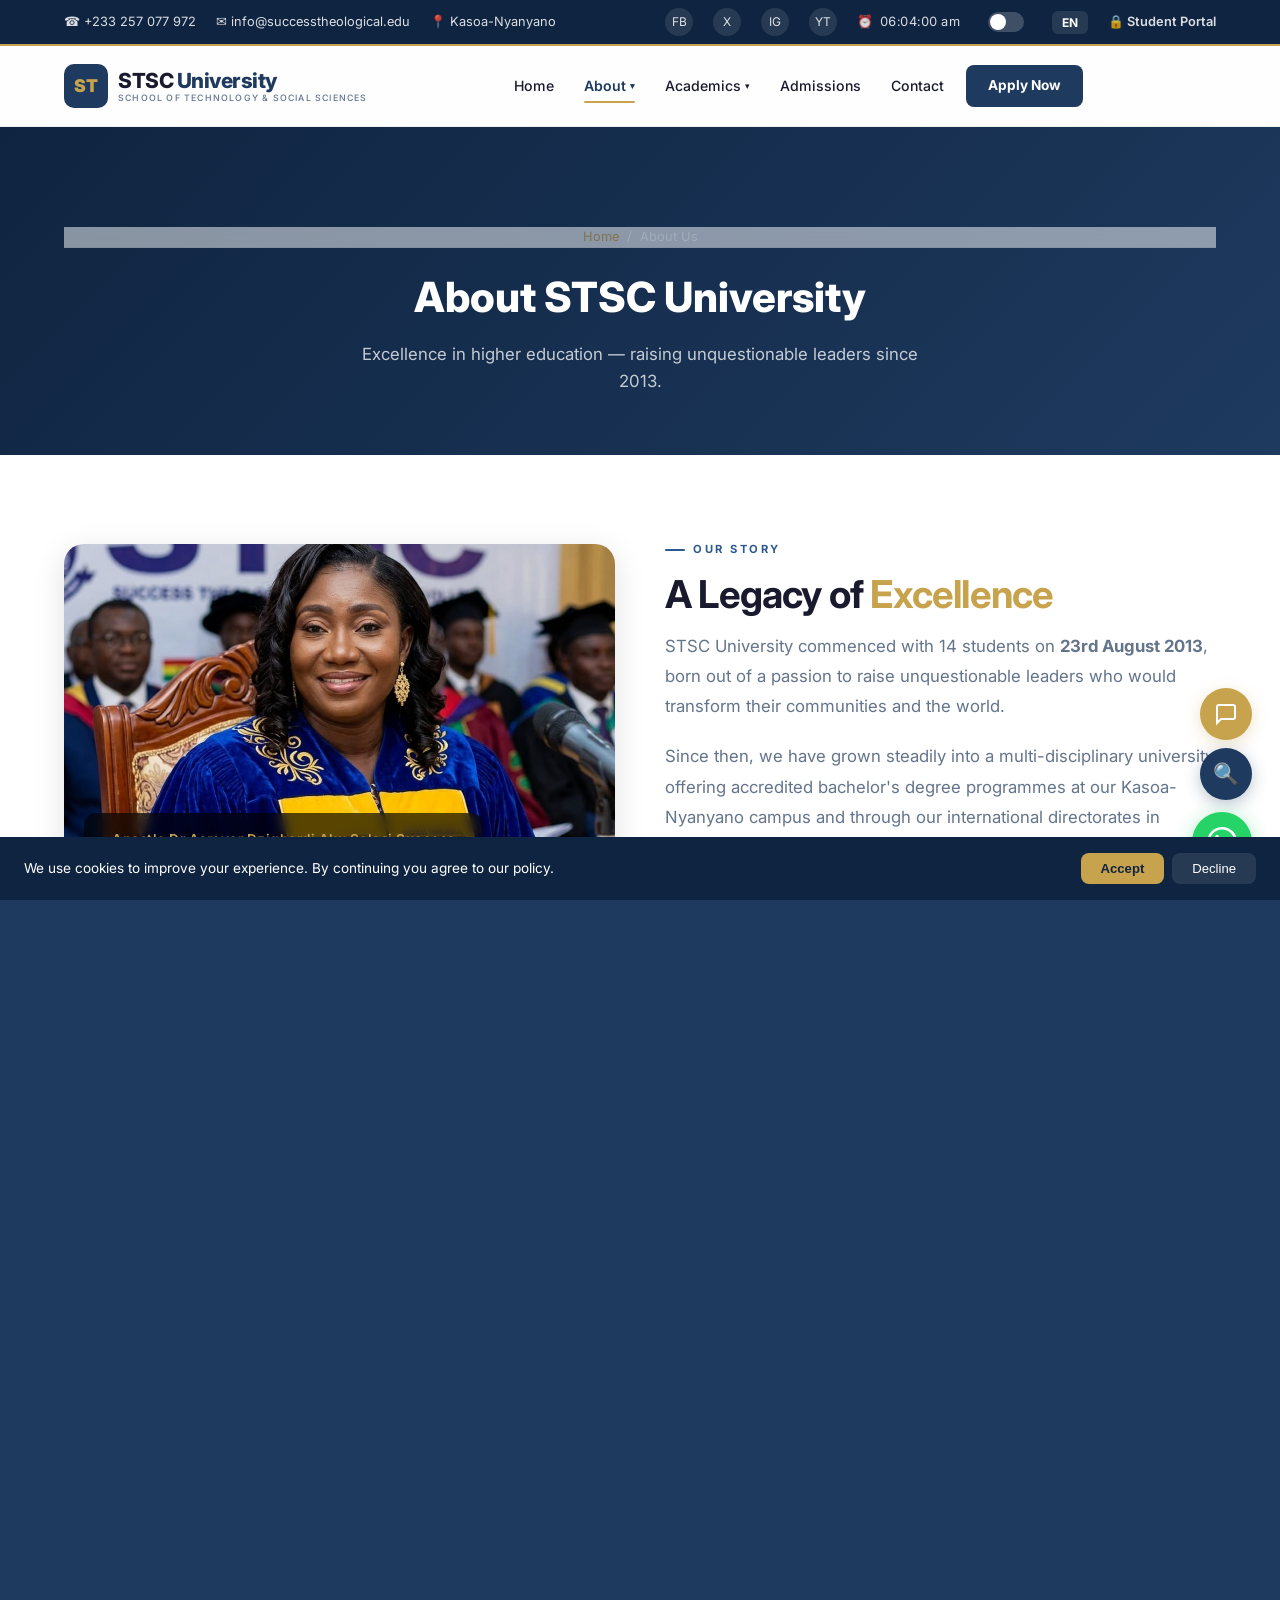
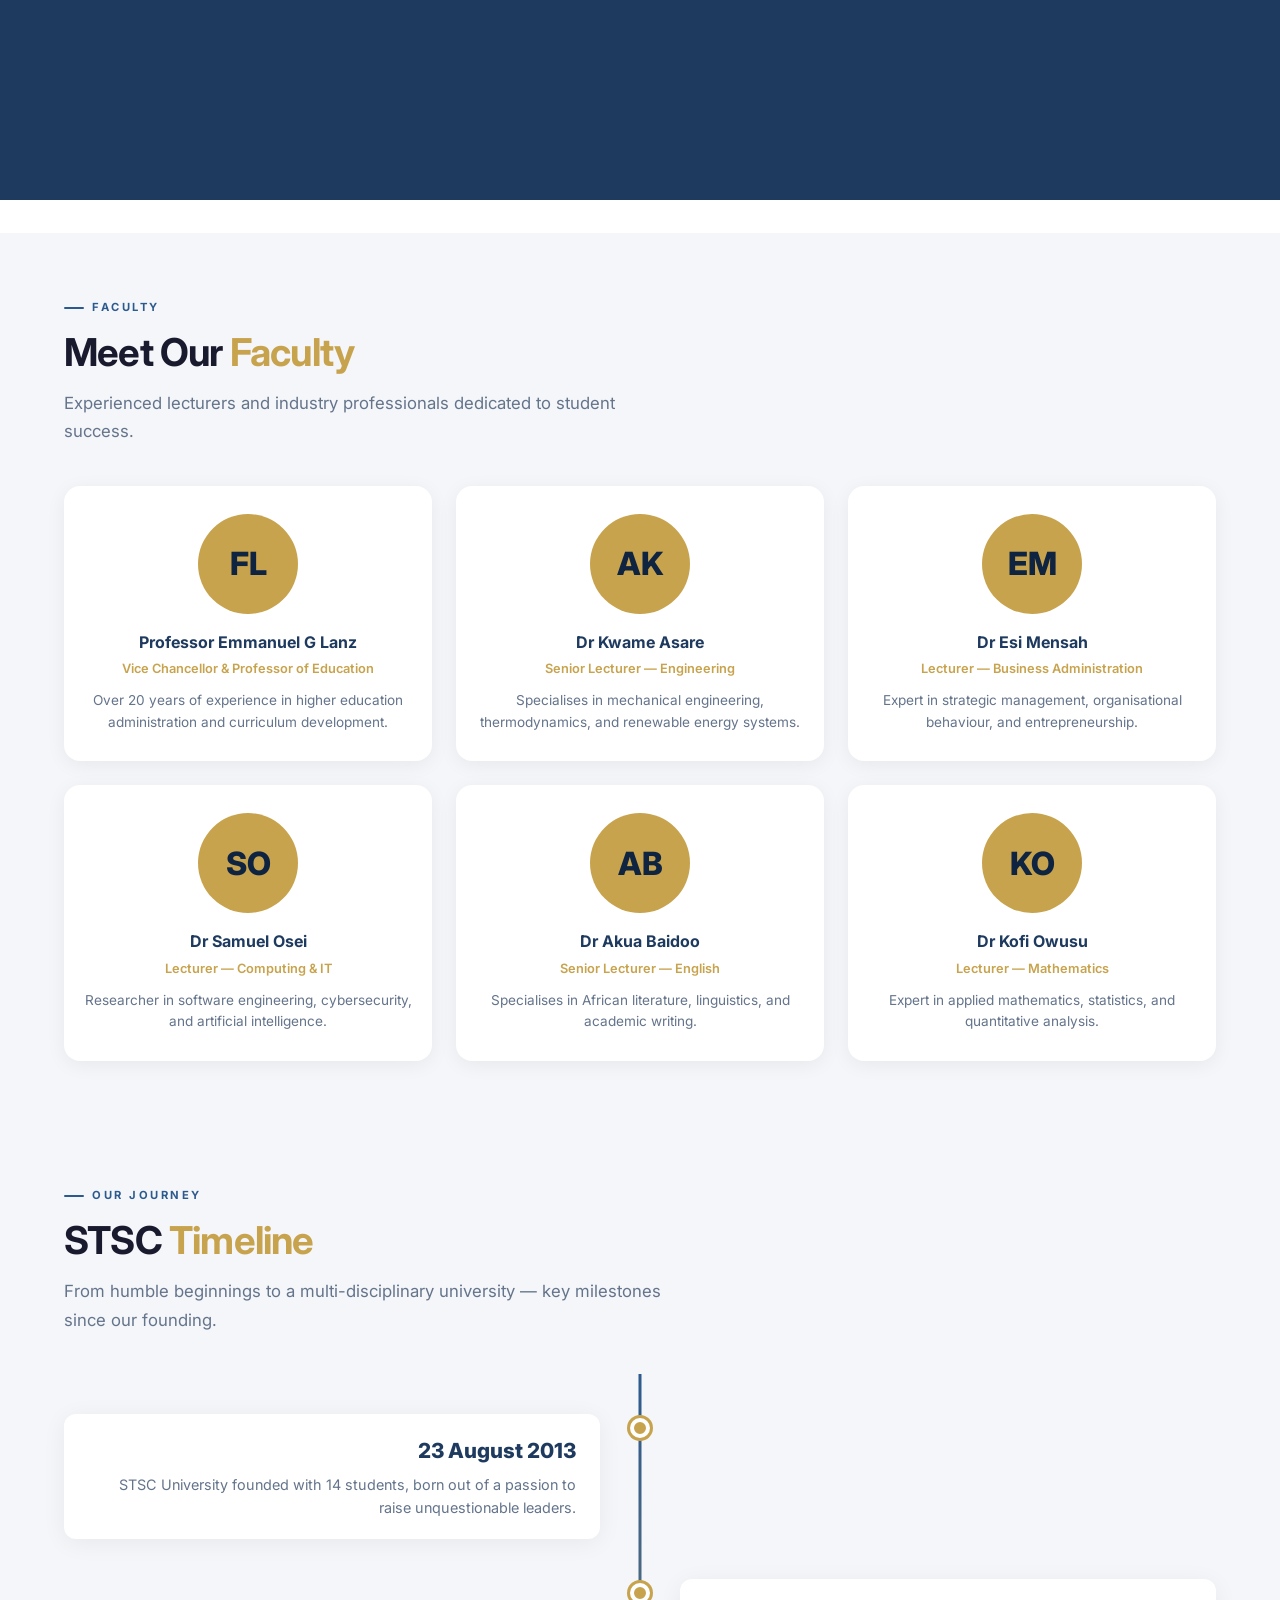
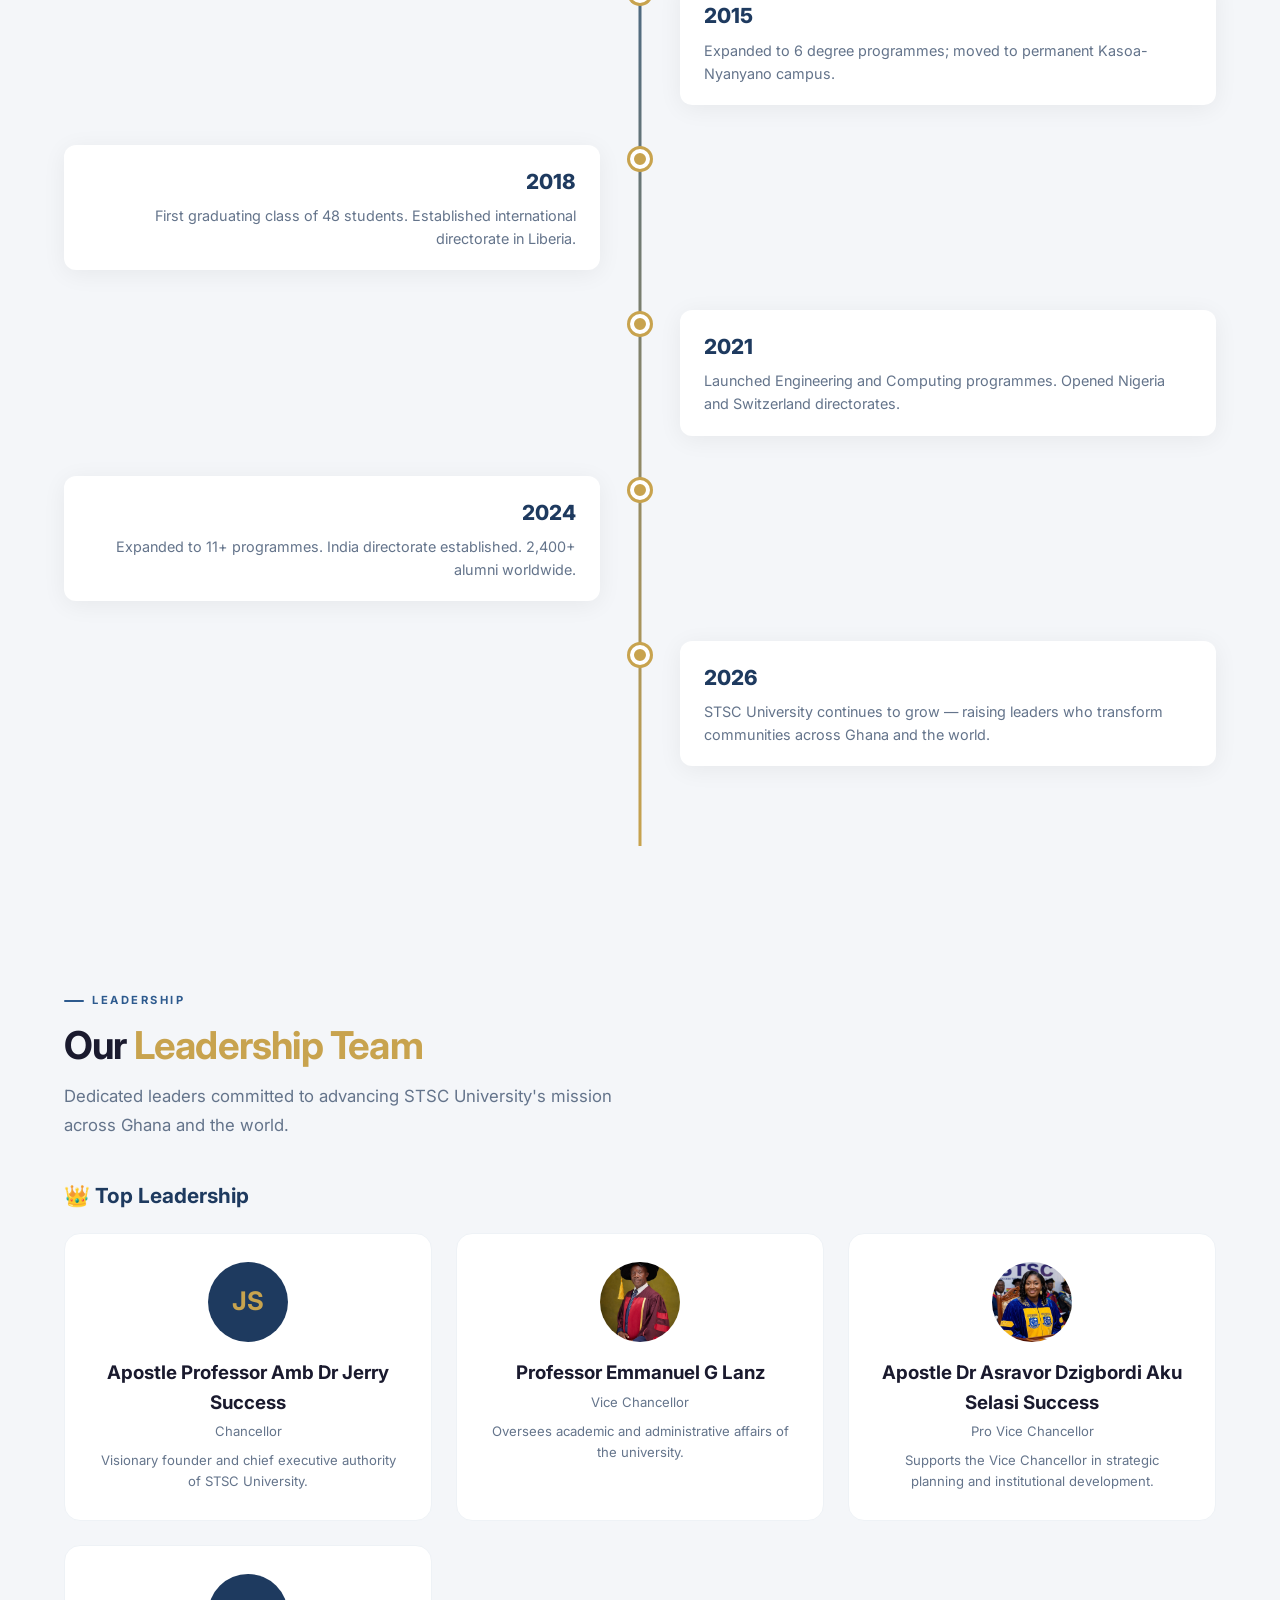
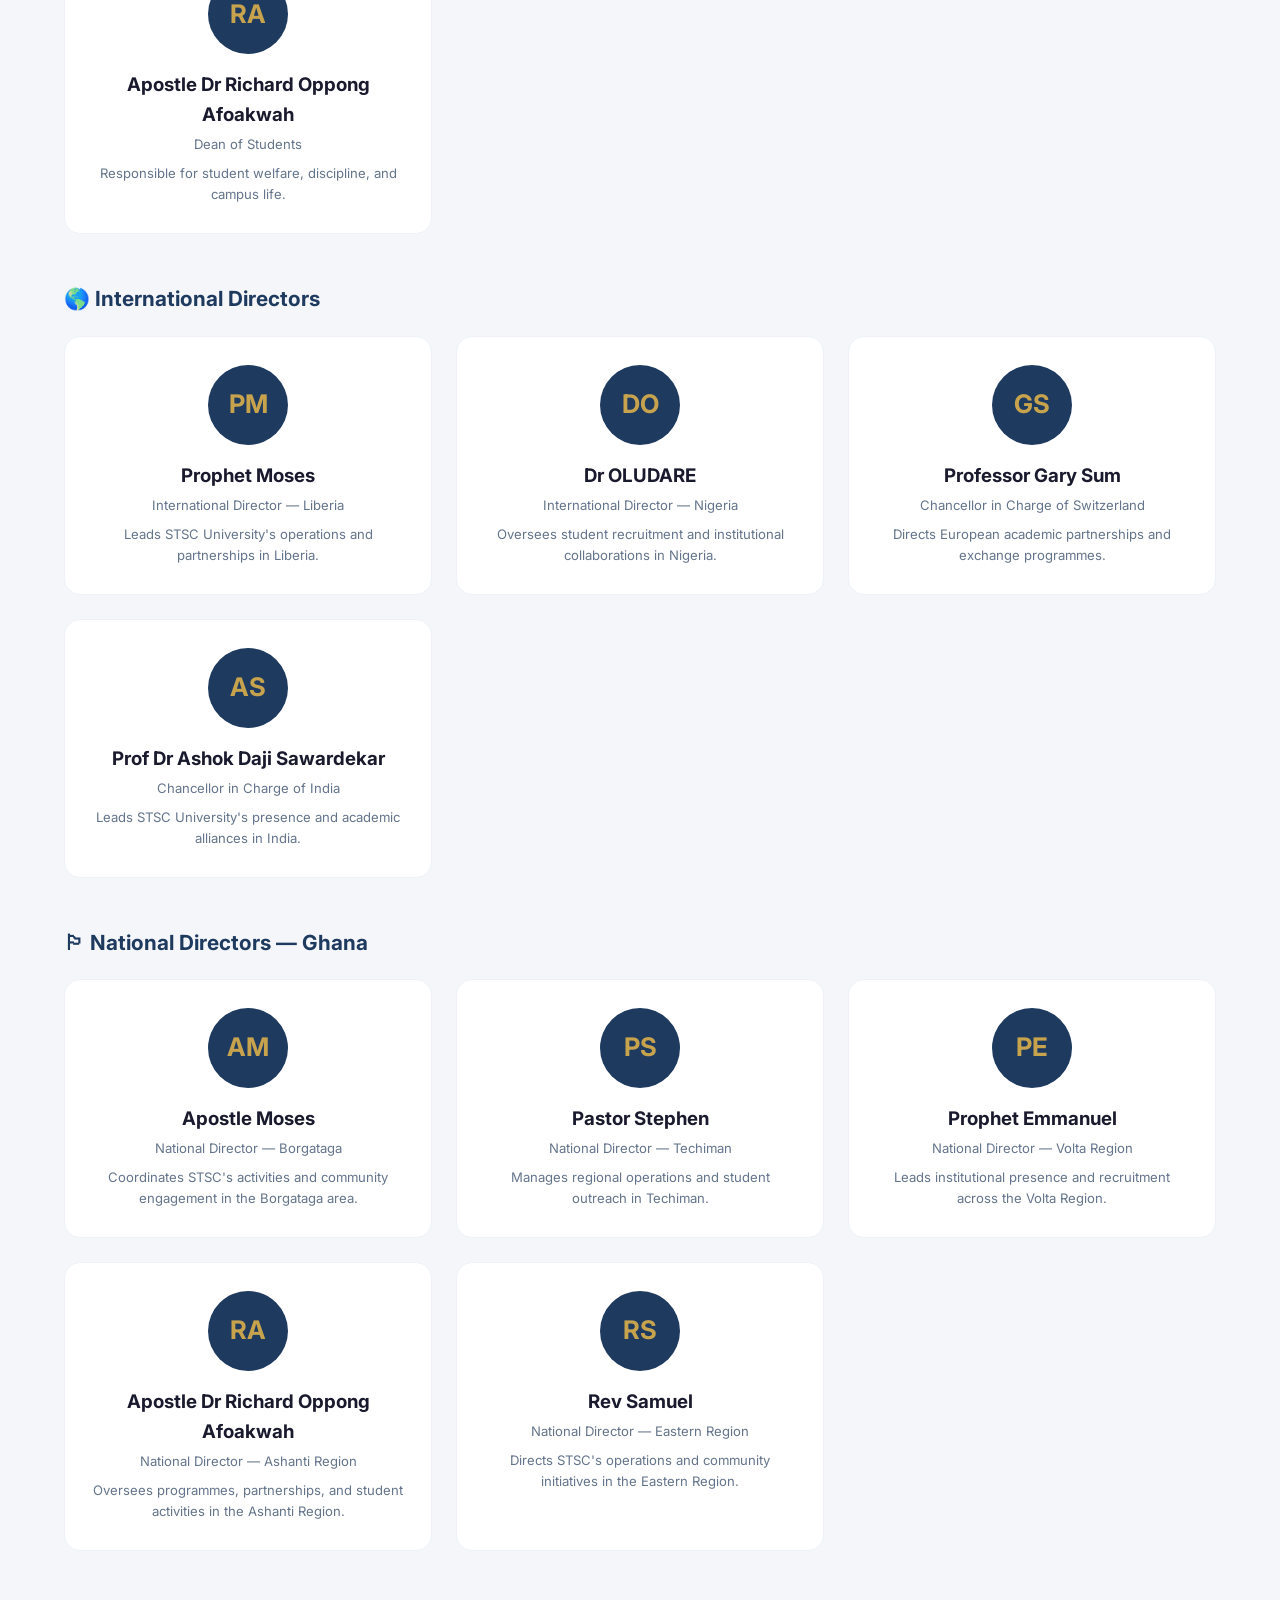
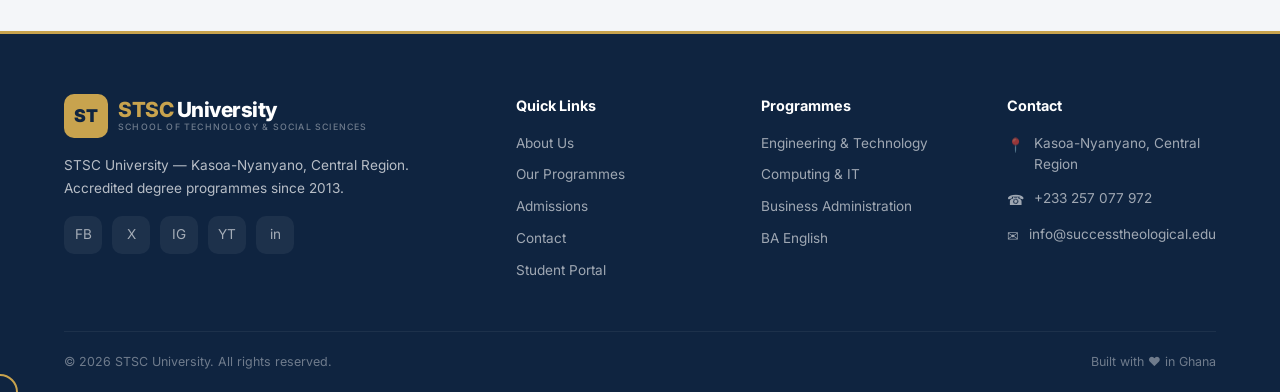
==== commit b56b8f5e: "Redesign navbar: glass blur, scroll hide, slide-in mobile menu, animated indicators" ====
--- a/about.html
+++ b/about.html
@@ -117,6 +117,7 @@
       <li><a href="contact.html">Contact</a></li>
       <li><a href="admissions.html" class="nav-cta">Apply Now</a></li>
     </ul>
+    <div class="nav-overlay" id="navOverlay"></div>
     <button class="hamburger" id="hamburger" aria-label="Menu" aria-controls="navLinks" aria-expanded="false">
       <span></span><span></span><span></span>
     </button>
--- a/assets/css/style.css
+++ b/assets/css/style.css
@@ -56,55 +56,99 @@
 /* ===== NAVIGATION ===== */
 nav {
   position: sticky; top: 0; z-index: 200;
-  background: var(--white);
+  background: rgba(255,255,255,0.85);
+  backdrop-filter: blur(12px) saturate(1.1);
+  -webkit-backdrop-filter: blur(12px) saturate(1.1);
   border-bottom: 1px solid rgba(0,0,0,0.06);
-  transition: box-shadow 0.3s;
-}
-nav.scrolled { box-shadow: var(--shadow); }
-nav .container { display: flex; align-items: center; justify-content: space-between; height: 80px; transition: height 0.3s; }
+  transition: box-shadow 0.4s var(--ease), background 0.4s var(--ease);
+}
+nav::after {
+  content: ''; position: absolute; bottom: 0; left: 0; right: 0;
+  height: 1px;
+  background: linear-gradient(90deg, transparent, var(--primary-light), var(--accent), var(--primary-light), transparent);
+  transform: scaleX(0); transition: transform 0.6s var(--ease);
+}
+nav.scrolled::after { transform: scaleX(1); }
+nav.scrolled {
+  box-shadow: 0 4px 30px rgba(0,0,0,0.06), 0 1px 8px rgba(0,0,0,0.03);
+  background: rgba(255,255,255,0.92);
+}
+nav .container { display: flex; align-items: center; justify-content: space-between; height: 80px; transition: height 0.4s var(--ease); }
 nav.scrolled .container { height: 64px; }
-.logo { display: flex; align-items: center; gap: 10px; flex-shrink: 0; }
-.logo-img { width: 44px; height: 44px; background: var(--primary); border-radius: 10px; display: flex; align-items: center; justify-content: center; color: var(--accent); font-weight: 900; font-size: 1.1rem; }
-.logo-text { font-weight: 800; font-size: 1.3rem; letter-spacing: -0.5px; line-height: 1.1; }
+.logo { display: flex; align-items: center; gap: 10px; flex-shrink: 0; transition: transform 0.4s var(--ease); }
+nav.scrolled .logo { transform: scale(0.92); }
+.logo-img {
+  width: 44px; height: 44px; background: var(--primary); border-radius: 10px;
+  display: flex; align-items: center; justify-content: center;
+  color: var(--accent); font-weight: 900; font-size: 1.1rem;
+  transition: border-radius 0.4s var(--ease), width 0.4s var(--ease), height 0.4s var(--ease);
+}
+nav.scrolled .logo-img { width: 38px; height: 38px; border-radius: 8px; }
+.logo-text { font-weight: 800; font-size: 1.3rem; letter-spacing: -0.5px; line-height: 1.1; transition: font-size 0.4s var(--ease); }
+nav.scrolled .logo-text { font-size: 1.15rem; }
 .logo-text span { color: var(--primary); }
-.logo-text small { display: block; font-size: 0.55rem; font-weight: 500; color: var(--text-light); letter-spacing: 1.2px; text-transform: uppercase; }
-
-.nav-links { display: flex; align-items: center; gap: 6px; }
+.logo-text small { display: block; font-size: 0.55rem; font-weight: 500; color: var(--text-light); letter-spacing: 1.2px; text-transform: uppercase; transition: font-size 0.4s var(--ease); }
+nav.scrolled .logo-text small { font-size: 0.48rem; }
+
+.nav-links { display: flex; align-items: center; gap: 2px; }
 .nav-links > li { list-style: none; position: relative; }
 .nav-links > li > a {
   display: flex; align-items: center; gap: 4px;
-  padding: 8px 16px; font-size: 0.88rem; font-weight: 500; color: var(--text);
-  border-radius: 8px; transition: background 0.2s, color 0.2s;
-}
-.nav-links > li > a:hover, .nav-links > li > a.active { background: rgba(30,58,95,0.06); color: var(--primary); }
+  padding: 8px 14px; font-size: 0.88rem; font-weight: 500; color: var(--text);
+  border-radius: 8px; transition: color 0.25s, background 0.25s;
+  position: relative;
+}
+.nav-links > li > a::before {
+  content: ''; position: absolute; bottom: 2px; left: 14px; right: 14px; height: 2px;
+  background: var(--primary); border-radius: 2px;
+  transform: scaleX(0); transform-origin: center;
+  transition: transform 0.35s var(--ease);
+}
+.nav-links > li > a:hover { background: rgba(30,58,95,0.04); color: var(--primary); }
+.nav-links > li > a:hover::before { transform: scaleX(1); }
+.nav-links > li > a.active { color: var(--primary); font-weight: 600; }
+.nav-links > li > a.active::before { transform: scaleX(1); background: var(--accent); }
 .nav-links .nav-cta {
   background: var(--primary); color: var(--white) !important; padding: 10px 22px;
   border-radius: 8px; font-weight: 700; font-size: 0.85rem;
-  transition: transform 0.2s, box-shadow 0.2s;
-}
-.nav-links .nav-cta:hover { background: var(--primary-dark); transform: translateY(-1px); box-shadow: 0 4px 16px rgba(30,58,95,0.3); }
+  transition: transform 0.25s var(--ease), box-shadow 0.25s var(--ease), background 0.25s;
+  margin-left: 6px; position: relative; overflow: hidden;
+}
+.nav-links .nav-cta::before { display: none; }
+.nav-links .nav-cta::after {
+  content: ''; position: absolute; inset: 0;
+  background: linear-gradient(90deg, transparent, rgba(255,255,255,0.15), transparent);
+  transform: translateX(-100%); transition: transform 0.6s;
+}
+.nav-links .nav-cta:hover { background: var(--primary-dark); transform: translateY(-2px); box-shadow: 0 6px 20px rgba(30,58,95,0.3); }
+.nav-links .nav-cta:hover::after { transform: translateX(100%); }
+.nav-links .nav-cta:active { transform: translateY(0); }
 
 /* Dropdown */
 .nav-links .dropdown-menu {
   position: absolute; top: 100%; left: 0; min-width: 240px;
-  background: var(--white); border-radius: 12px; box-shadow: var(--shadow-lg);
-  padding: 8px; opacity: 0; visibility: hidden; transform: translateY(8px);
-  transition: opacity 0.25s var(--ease), transform 0.25s var(--ease), visibility 0.25s;
-  z-index: 300; border: 1px solid rgba(0,0,0,0.05);
-}
-.nav-links > li:hover .dropdown-menu { opacity: 1; visibility: visible; transform: translateY(4px); }
+  background: rgba(255,255,255,0.98);
+  backdrop-filter: blur(16px) saturate(1.1);
+  -webkit-backdrop-filter: blur(16px) saturate(1.1);
+  border-radius: 14px; box-shadow: 0 16px 48px rgba(0,0,0,0.12), 0 4px 12px rgba(0,0,0,0.04);
+  padding: 6px; opacity: 0; visibility: hidden; transform: translateY(10px) scale(0.96);
+  transition: opacity 0.3s var(--ease), transform 0.3s var(--ease), visibility 0.3s;
+  z-index: 300; border: 1px solid rgba(0,0,0,0.06);
+}
+.nav-links > li:hover .dropdown-menu { opacity: 1; visibility: visible; transform: translateY(4px) scale(1); }
 .nav-links .dropdown-menu a {
   display: block; padding: 10px 14px; font-size: 0.85rem; font-weight: 500;
-  color: var(--text); border-radius: 8px; transition: background 0.2s, color 0.2s;
-  border-bottom: 1px solid #f1f5f9;
-}
-.nav-links .dropdown-menu a:last-child { border: none; }
-.nav-links .dropdown-menu a:hover { background: rgba(30,58,95,0.05); color: var(--primary); }
-.dropdown-arrow { font-size: 0.6rem; transition: transform 0.2s; }
+  color: var(--text); border-radius: 10px; transition: all 0.2s;
+}
+.nav-links .dropdown-menu a:hover { background: rgba(30,58,95,0.06); color: var(--primary); transform: translateX(4px); }
+.dropdown-arrow { font-size: 0.55rem; transition: transform 0.3s var(--ease); display: inline-block; }
 .nav-links > li:hover .dropdown-arrow { transform: rotate(180deg); }
 
-.hamburger { display: none; flex-direction: column; gap: 5px; cursor: pointer; background: none; border: none; padding: 4px; }
-.hamburger span { display: block; width: 26px; height: 2.5px; background: var(--text); border-radius: 3px; transition: 0.3s var(--ease); }
+/* Nav hide on scroll down */
+nav.nav-hidden { transform: translateY(-100%); }
+
+.hamburger { display: none; flex-direction: column; gap: 5px; cursor: pointer; background: none; border: none; padding: 4px; z-index: 5; }
+.hamburger span { display: block; width: 26px; height: 2.5px; background: var(--text); border-radius: 3px; transition: 0.35s var(--ease); transform-origin: center; }
 .hamburger.active span:nth-child(1) { transform: translateY(7.5px) rotate(45deg); }
 .hamburger.active span:nth-child(2) { opacity: 0; transform: scaleX(0); }
 .hamburger.active span:nth-child(3) { transform: translateY(-7.5px) rotate(-45deg); }
@@ -773,7 +817,11 @@
 .word-reveal span.visible { opacity: 1; transform: translateY(0) rotateX(0deg); }
 
 /* ===== DARK MODE REFINEMENTS ===== */
-[data-theme="dark"] img { filter: brightness(0.9); }
+[data-theme="dark"] nav { background: rgba(15,36,64,0.88); backdrop-filter: blur(12px) saturate(1.1); }
+[data-theme="dark"] nav.scrolled { background: rgba(15,36,64,0.95); }
+[data-theme="dark"] .nav-links .dropdown-menu { background: rgba(20,45,75,0.96); backdrop-filter: blur(16px); border-color: rgba(255,255,255,0.06); }
+[data-theme="dark"] .nav-links > li > a::before { background: var(--accent); }
+[data-theme="dark"] img { filter: brightness(0.85); }
 [data-theme="dark"] .founder-img { filter: brightness(0.85); }
 [data-theme="dark"] .prog-card-img { filter: brightness(0.85); }
 [data-theme="dark"] ::-webkit-scrollbar { width: 8px; }
@@ -972,13 +1020,26 @@
   .top-bar { display: none; }
   nav .container { height: 64px; }
   .nav-links {
-    display: none; flex-direction: column; position: absolute; top: 64px;
-    left: 0; right: 0; background: var(--white);
-    padding: 16px; gap: 4px;
-    border-bottom: 1px solid #e2e8f0; box-shadow: var(--shadow-lg);
+    display: flex; flex-direction: column; position: fixed; top: 0; right: 0;
+    width: 280px; height: 100vh; height: 100dvh;
+    background: var(--white);
+    padding: 80px 20px 24px; gap: 2px;
+    box-shadow: -8px 0 40px rgba(0,0,0,0.1);
     z-index: 200;
+    transform: translateX(100%);
+    transition: transform 0.4s var(--ease);
+    overflow-y: auto;
   }
-  .nav-links.open { display: flex; }
+  .nav-links.open { transform: translateX(0); }
+  .nav-overlay {
+    position: fixed; inset: 0; z-index: 199;
+    background: rgba(0,0,0,0.4);
+    backdrop-filter: blur(4px);
+    -webkit-backdrop-filter: blur(4px);
+    opacity: 0; visibility: hidden;
+    transition: opacity 0.4s var(--ease), visibility 0.4s;
+  }
+  .nav-overlay.open { opacity: 1; visibility: visible; }
   .nav-links > li > a { padding: 12px 14px; }
   .nav-links .dropdown-menu { position: static; box-shadow: none; opacity: 1; visibility: visible; transform: none; padding: 0 0 0 14px; margin-top: 4px; display: none; border: none; }
   .nav-links .dropdown-menu.open { display: block; }
@@ -1036,4 +1097,15 @@
   #chatbotBtn { bottom: 152px; right: 16px; width: 48px; height: 48px; }
   #chatbotPanel { right: 10px; width: calc(100vw - 20px); max-width: 340px; bottom: 208px; }
   #cookieBanner { flex-direction: column; text-align: center; padding: 14px 16px; }
-}
+  /* Mobile image fixes */
+  .founder-img, .founder-wrap .founder-img { height: 260px; }
+  .founder-wrap .founder-img, .founder-wrap:hover .founder-img { transform: none; }
+  .prog-card-img { height: 160px; }
+  .admissions-hero-img { height: 180px; }
+  .modal-img { height: 180px; }
+  .hero-slide { background-position: 30% center; }
+  .masonry-item img { min-height: 120px; object-fit: cover; }
+  .founder-wrap > div[style*="position:absolute;bottom:20px;left:20px"] { padding: 10px 16px !important; max-width: calc(100% - 16px) !important; }
+  .founder-wrap > div[style*="position:absolute;bottom:20px;left:20px"] > div[style*="font-size:2.8rem"] { font-size: 2rem !important; }
+  .founder-wrap > div[style*="position:absolute;bottom:20px;left:20px"] > div[style*="font-size:0.85rem"] { font-size: 0.75rem !important; }
+}
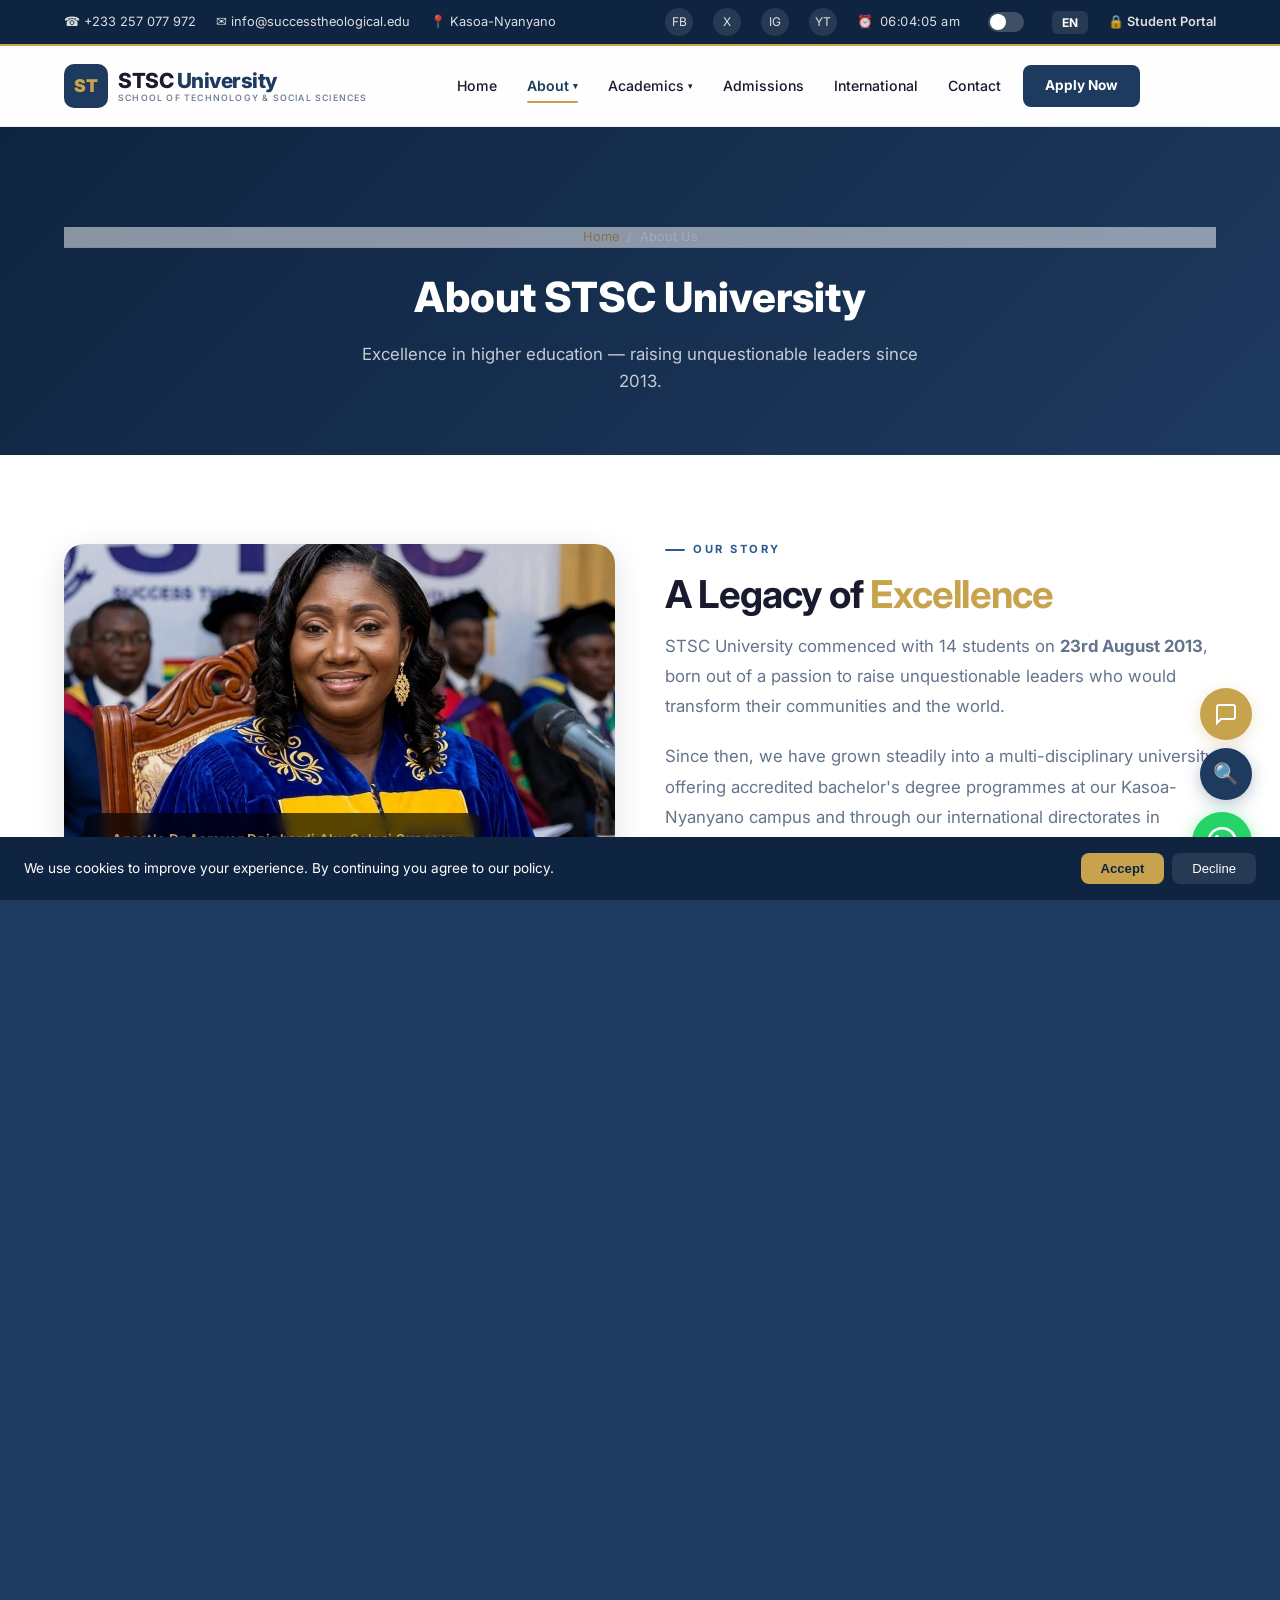
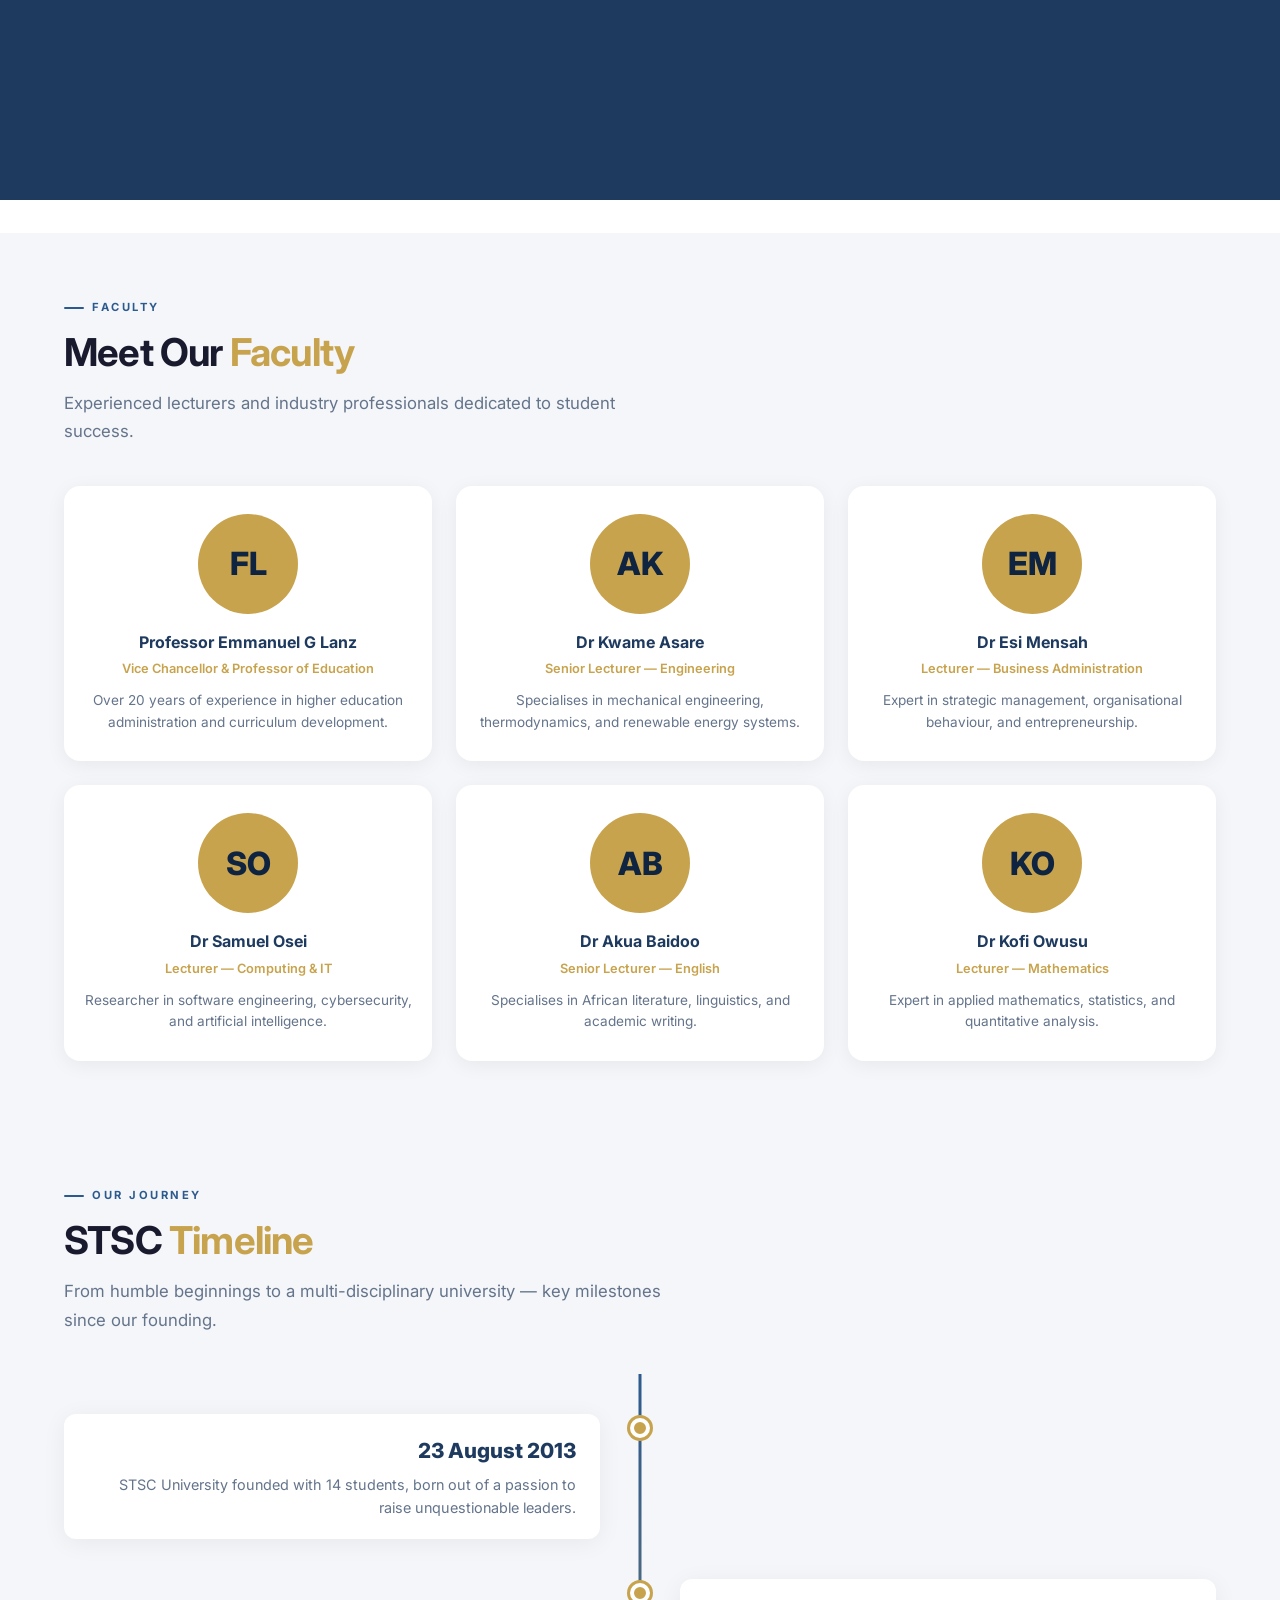
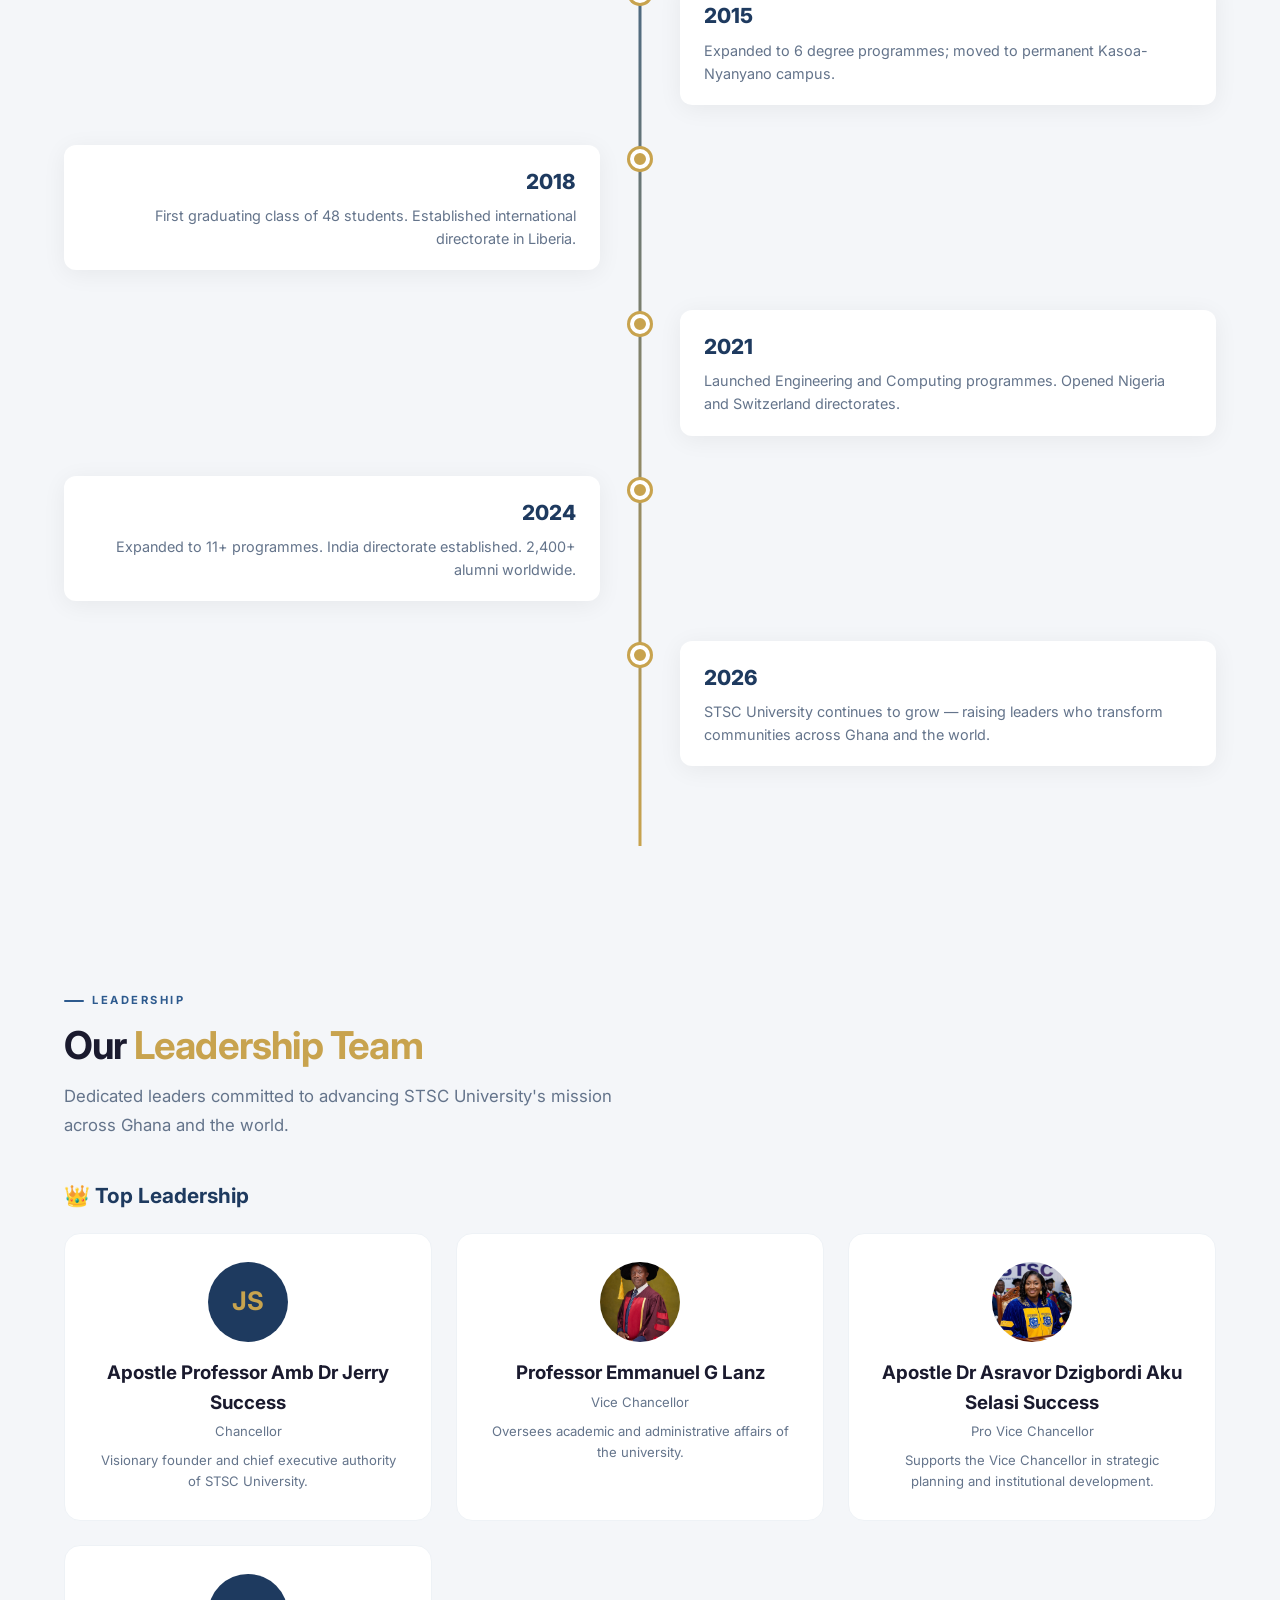
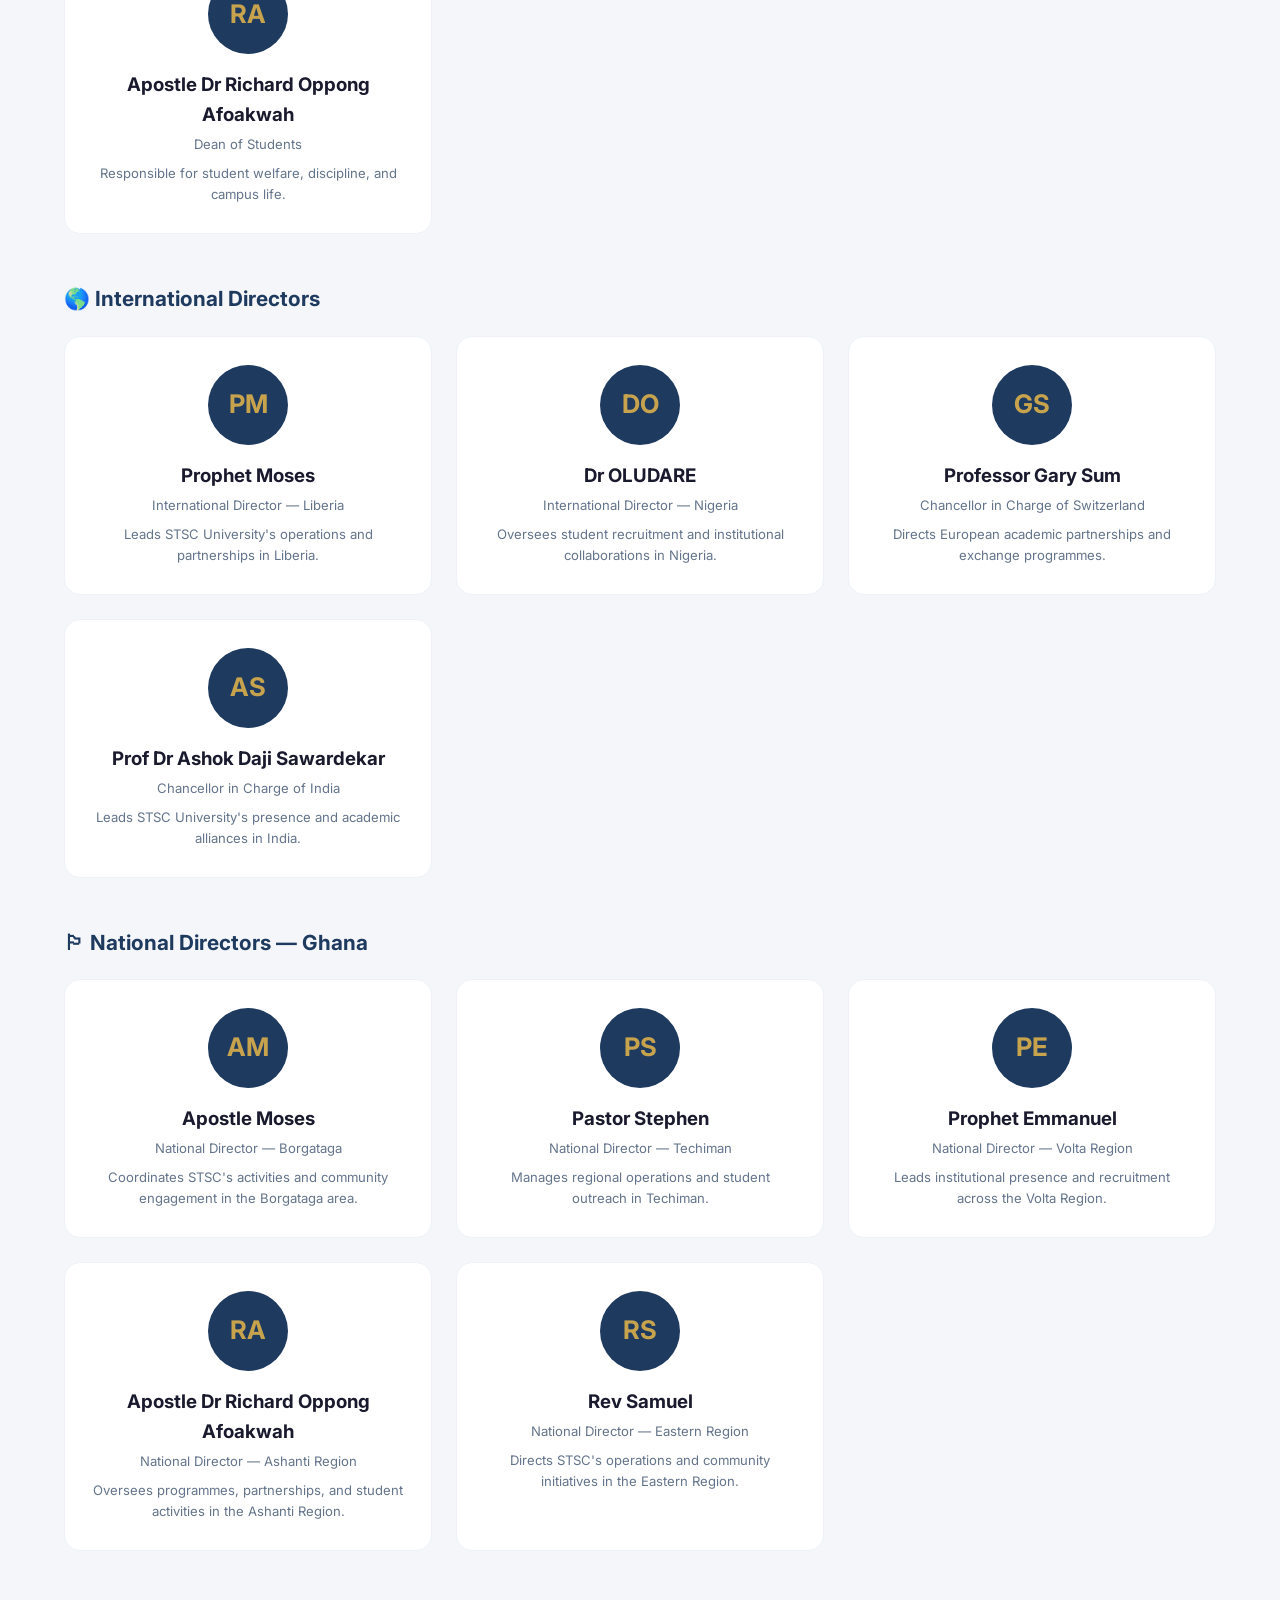
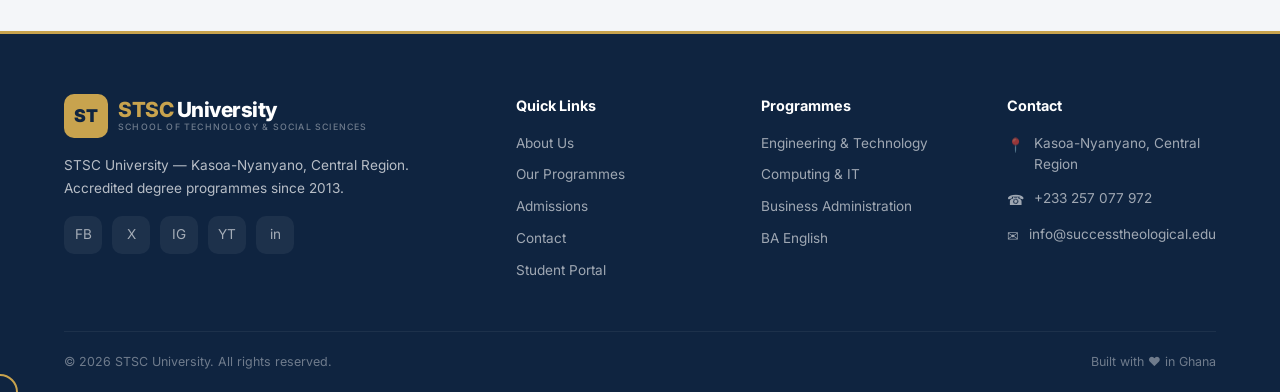
==== commit 90485157: "Add International link to navbar on all pages" ====
--- a/about.html
+++ b/about.html
@@ -114,6 +114,7 @@
         </div>
       </li>
       <li><a href="admissions.html">Admissions</a></li>
+      <li><a href="international.html">International</a></li>
       <li><a href="contact.html">Contact</a></li>
       <li><a href="admissions.html" class="nav-cta">Apply Now</a></li>
     </ul>
